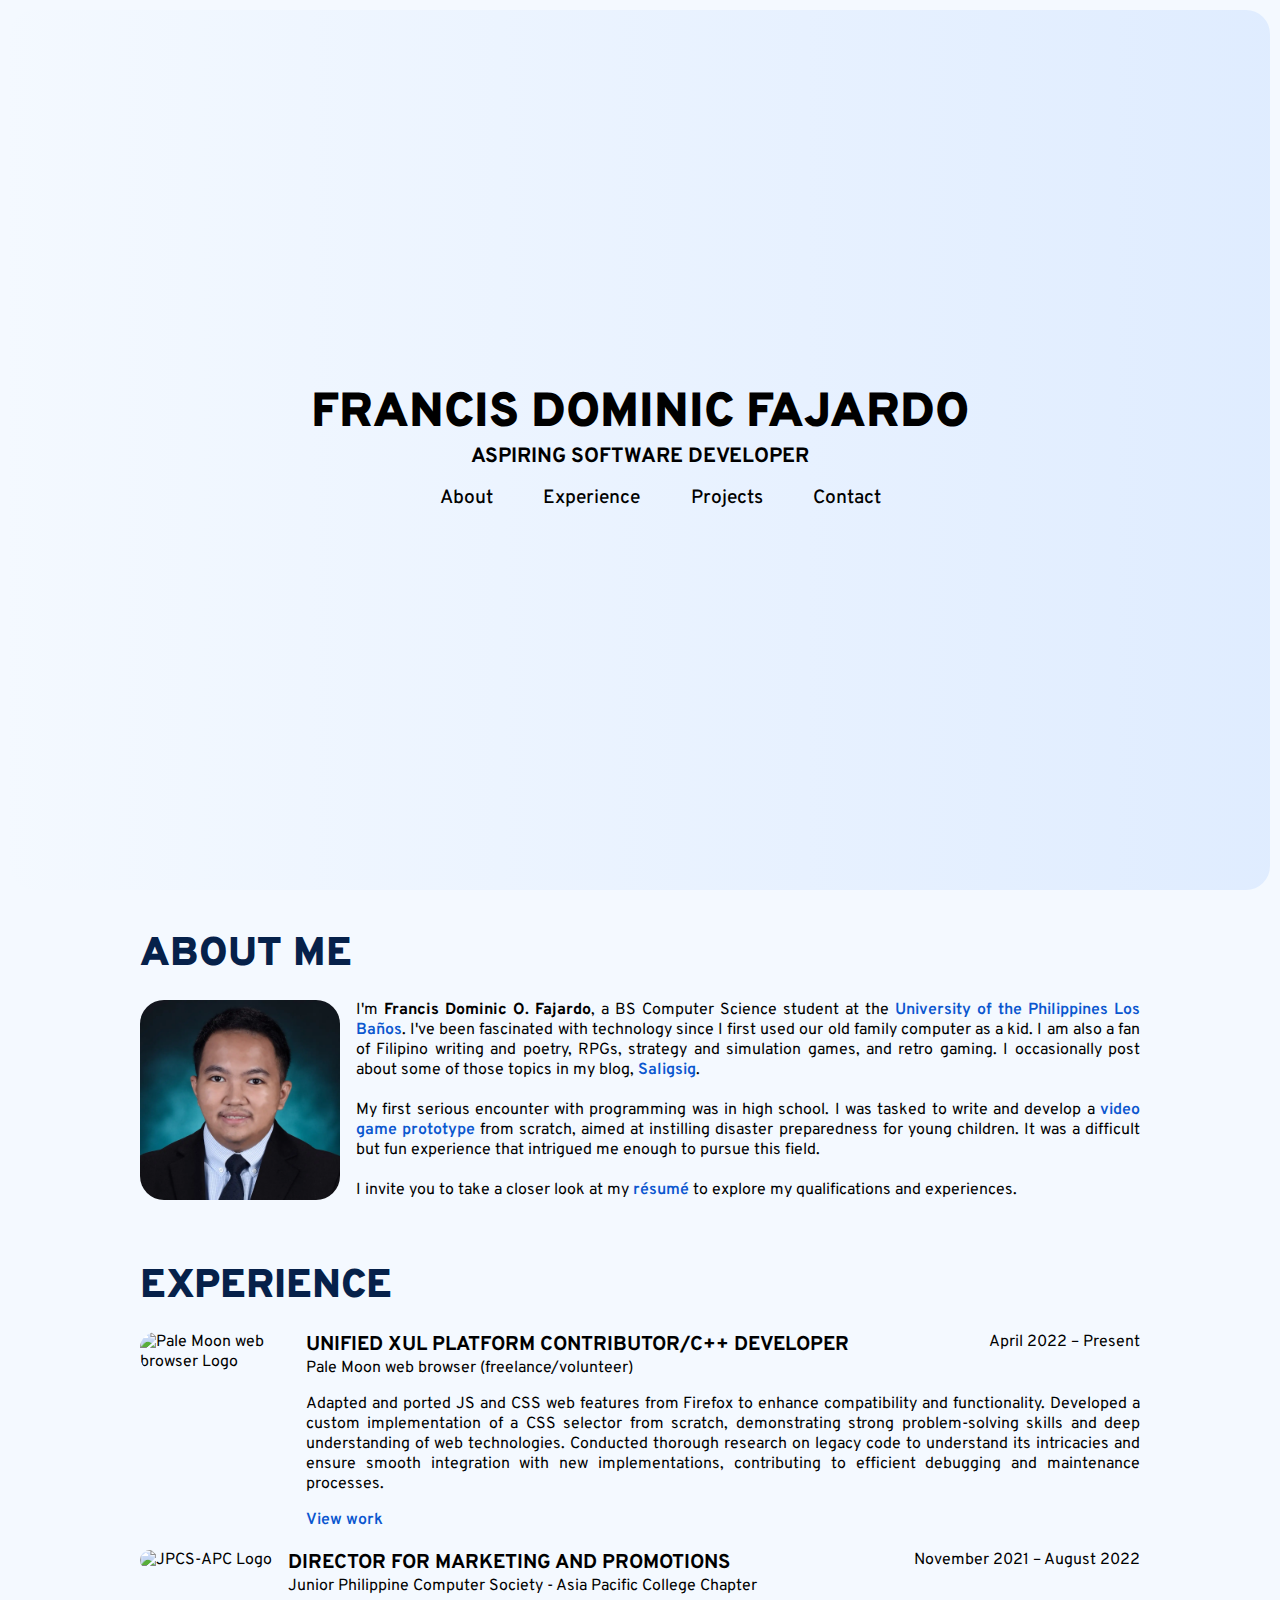
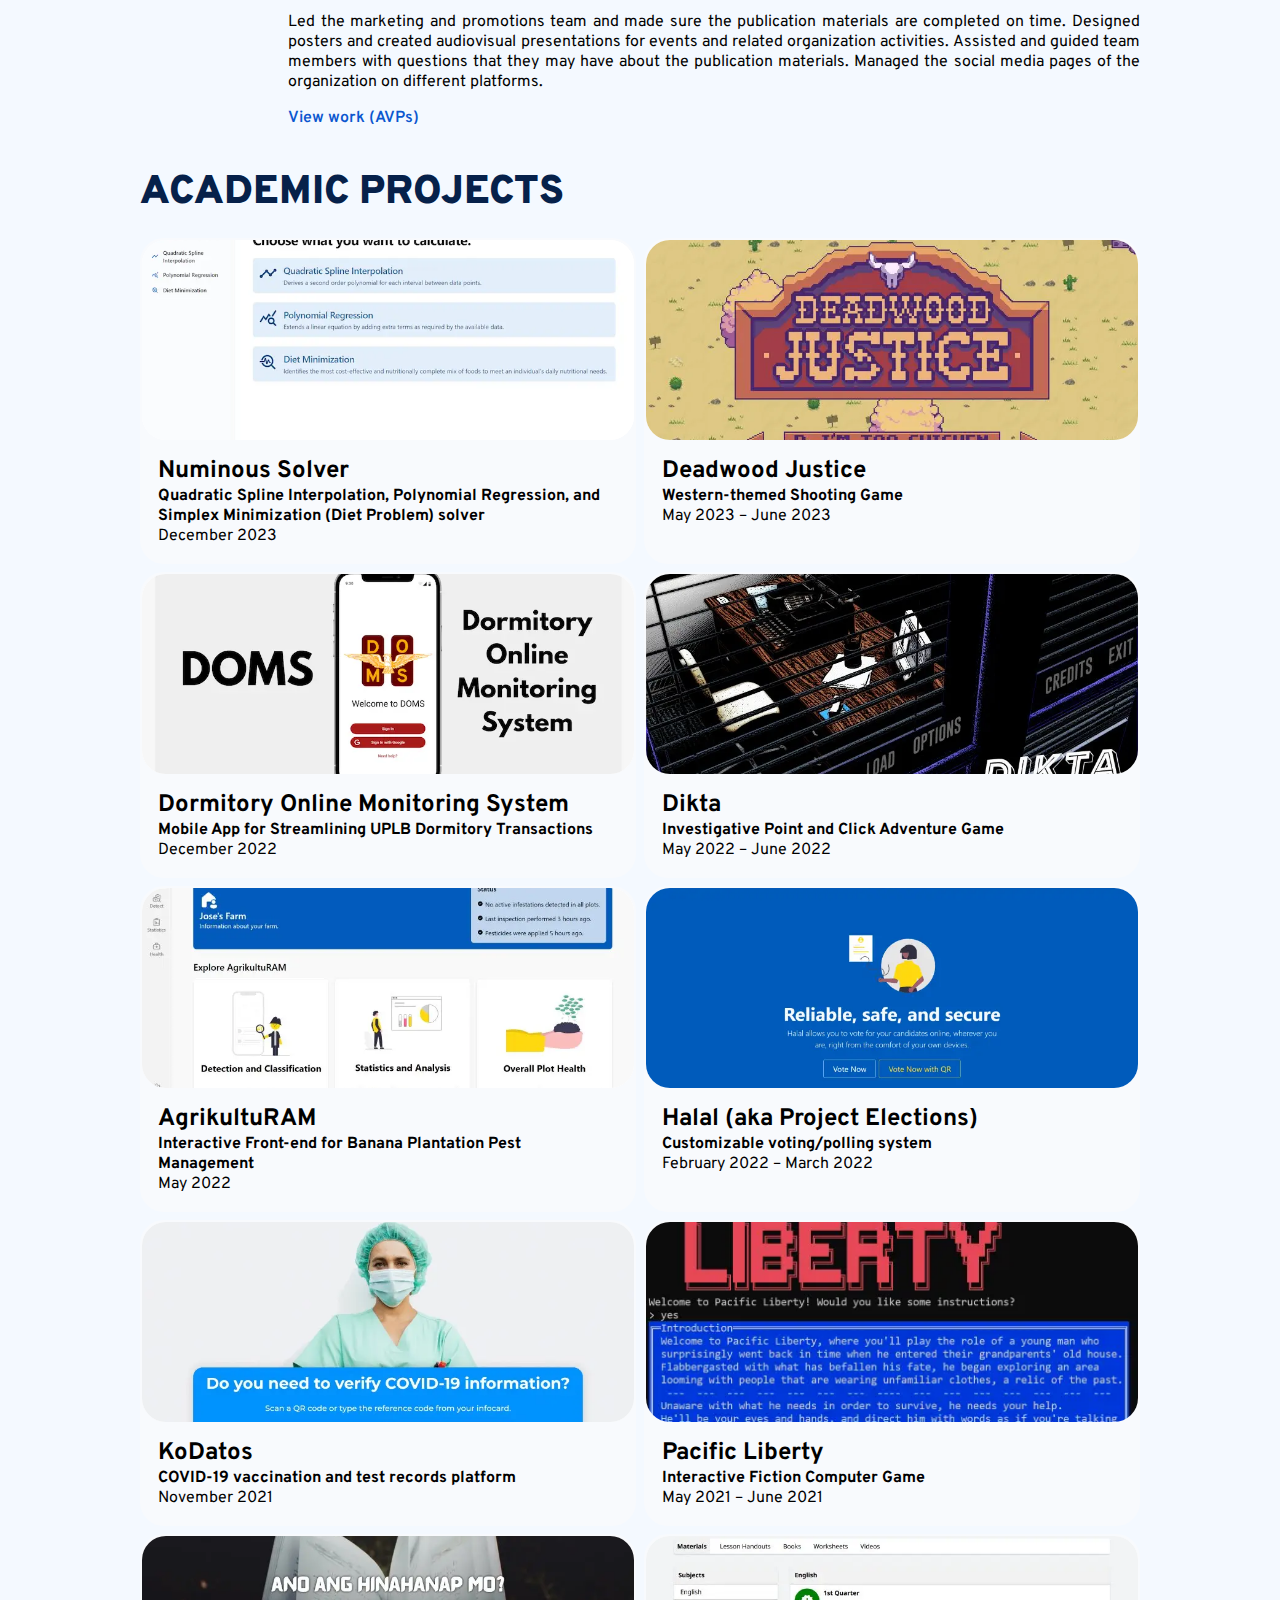
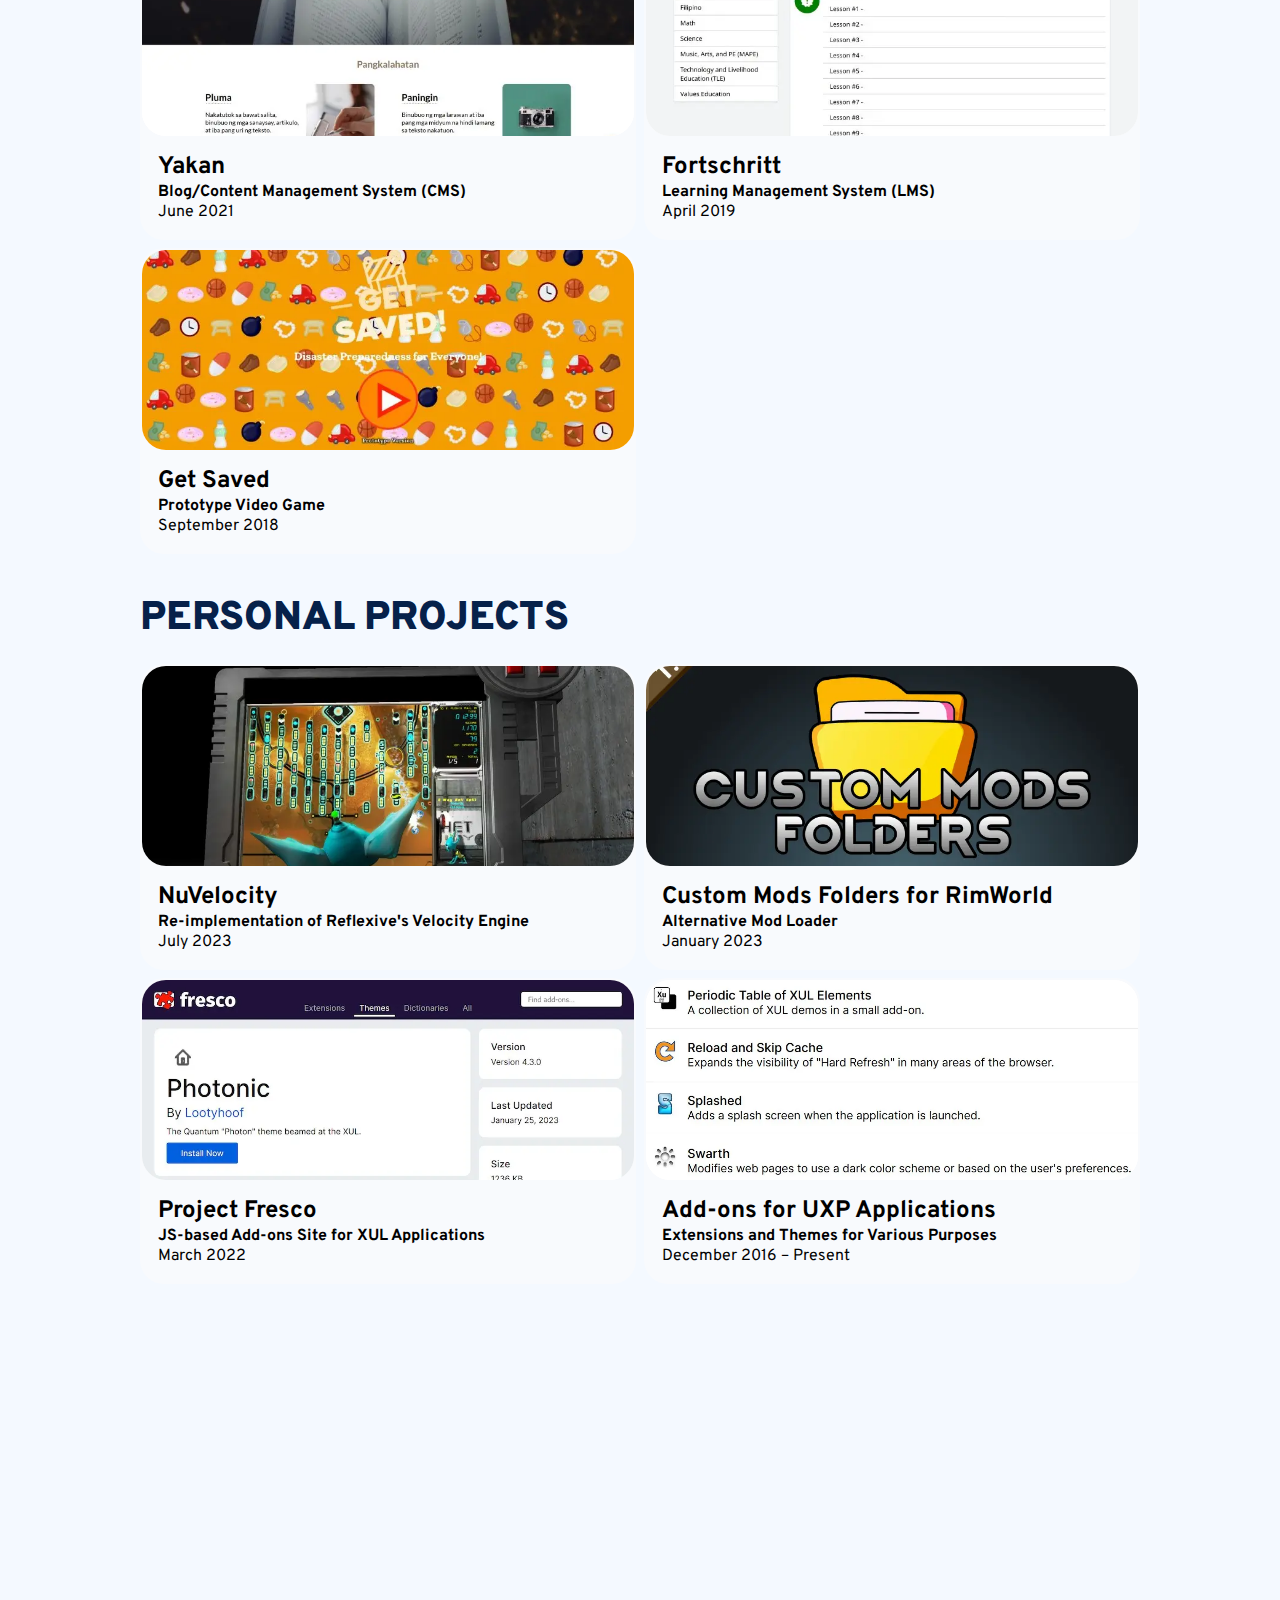
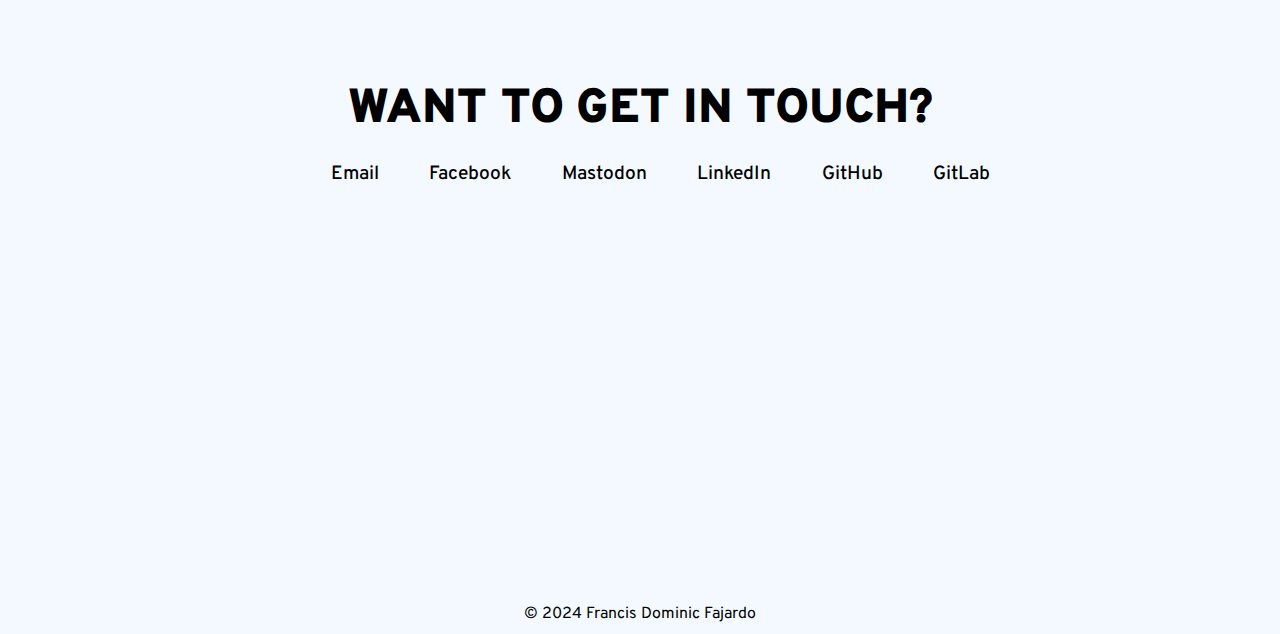
==== index.html @ 74884877 "Remove dash" ====
<!DOCTYPE html>
<html lang="en">
    <head>
        <meta http-equiv="content-type" content="text/html; charset=UTF-8"/>
        <meta name="viewport" content="width=device-width, initial-scale=1.0"/>
        <title>Francis Dominic Fajardo - Aspiring Software Developer</title>
        <link rel="icon" href="favicon.ico"/>
        <link rel="apple-touch-icon" href="assets/icons/icon_60x60.png"/>
        <link rel="apple-touch-icon" sizes="76x76" href="assets/icons/icon_76x76.png"/>
        <link rel="apple-touch-icon" sizes="120x120" href="assets/icons/icon_120x120.png"/>
        <link rel="apple-touch-icon" sizes="152x152" href="assets/icons/icon_152x152.png"/>
        <link href="assets/common.css" rel="stylesheet" title="Material"/>
        <!-- OpenGraph -->
        <meta property="og:title" content="Francis Dominic Fajardo - Aspiring Software Developer">
        <meta property="og:description" content="Francis Dominic Fajardo's Portfolio, User Page on GitHub">
        <meta property="og:image" content="assets/cover.png">
        <meta name="description" content="Francis Dominic Fajardo's Portfolio, User Page on GitHub">
        <!-- Google tag (gtag.js) -->
        <script async src="https://www.googletagmanager.com/gtag/js?id=G-CB1CL6K9LN"></script>
        <script>
          window.dataLayer = window.dataLayer || [];
          function gtag(){dataLayer.push(arguments);}
          gtag('js', new Date());
          gtag('config', 'G-CB1CL6K9LN');
        </script>
        <!-- Local scripts -->
        <script src="assets/main.js"></script>
        <!-- External resources -->
        <script src="https://cdnjs.cloudflare.com/ajax/libs/systemjs/6.14.1/system.min.js" integrity="sha512-5QtTSqKLlp9G1SmuQYBgk5t+rZ0/6yaqL/KGzq1Js66iUdLSgBBhIeOWGQa0GAe4fbo+gcw2dGzBdq2FdHGp9w==" crossorigin="anonymous" referrerpolicy="no-referrer"></script>
        <script src="https://cdnjs.cloudflare.com/ajax/libs/iconify/2.2.1/iconify.min.js" integrity="sha512-sU5Gzc108d8ERAXEUoNh3DZQ3GZCQyygVkeuhIxFR+D9Go8kLw3Ce3HVD/AI5cnhGzW7Km9V4oOOiepKcD0vlg==" crossorigin="anonymous" referrerpolicy="no-referrer"></script>
        <link rel="preconnect" href="https://fonts.googleapis.com">
        <link rel="preconnect" href="https://fonts.gstatic.com" crossorigin>
        <link href="https://fonts.googleapis.com/css2?family=Overpass:wght@400;600;700;900&display=swap" rel="stylesheet">
    </head>
    <body>
        <main>
            <section class="bg cl cl1">
                <div id="section-front-page" class="content-layout center full">
                    <span class="title">Francis Dominic Fajardo</span>
                    <span class="subtitle">Aspiring Software Developer</span>
                    <div>
                        <ul class="group-ab nav-main">
                            <li>
                                <a href="#about" class="action-button">
                                    <span class="icon iconify" data-icon="mdi:account-details-outline"></span>
                                    <span class="label">About</span>
                                </a>
                            </li>
                            <li>
                                <a href="#experience" class="action-button">
                                    <span class="icon iconify" data-icon="mdi:briefcase-outline"></span>
                                    <span class="label">Experience</span>
                                </a>
                            </li>
                            <li>
                                <a href="#projects" class="action-button">
                                    <span class="icon iconify" data-icon="mdi:source-branch"></span>
                                    <span class="label">Projects</span>
                                </a>
                            </li>
                            <li>
                                <a href="#contact" class="action-button">
                                    <span class="icon iconify" data-icon="ic:twotone-question-answer"></span>
                                    <span class="label">Contact</span>
                                </a>
                            </li>
                        </ul>
                    </div>
                </div>
            </section>
            <section class="bg" id="about">
                <div id="section-about" class="content-layout">
                    <h1>About Me</h1>
                    <div class="card">
                        <div class="card-profile">
                            <picture>
                                <source type="image/webp" srcset="assets/images/profile/profile.webp">
                                <source type="image/jpeg" srcset="assets/images/profile/profile.jpg">
                                <img src="assets/images/profile/profile.jpg" width="100" height="100" alt="Francis Dominic Fajardo's profile picture"/>
                            </picture>
                        </div>
                        <div>
                            <p style="text-align: justify; margin: 0;">
                                I'm <strong>Francis Dominic O. Fajardo</strong>, a BS Computer Science student at the <a target="_blank" href="https://uplb.edu.ph/">University of the Philippines Los Baños</a>. I've been fascinated with technology since I first used our old family computer as a kid. I am also a fan of Filipino writing and poetry, RPGs, strategy and simulation games, and retro gaming. I occasionally post about some of those topics in my blog, <a href="http://saligsig.wordpress.com/">Saligsig</a>.
                                <br/><br/>
                                My first serious encounter with programming was in high school. I was tasked to write and develop a <a href="#project-getsaved">video game prototype</a> from scratch, aimed at instilling disaster preparedness for young children. It was a difficult but fun experience that intrigued me enough to pursue this field.
                                <br/><br/>
                                I invite you to take a closer look at my <a target="_blank" href="https://drive.google.com/file/d/1FkoQdk_GV_Ad2Lb7VSxhBX6uddumziwo/view?usp=drive_link">résumé</a> to explore my qualifications and experiences.
                            </p>
                        </div>
                    </div>
                </div>
            </section>
            <section class="bg" id="experience">
                <div id="section-experience" class="content-layout">
                    <h1>Experience</h1>
                    <div id="cardset-experience-extracurricular" class="cardset">
                        <div class="box-sb">
                            <div class="" style="max-width: 150px; max-height: 150px; margin-right: 1em;">
                                <img src="https://projectfresco.github.io/addons-content/icons/palemoon.png" style="border-radius: 1em;" width="64" height="64" alt="Pale Moon web browser Logo"/>
                            </div>
                            <div class="card-detail" style="flex:1;">
                                <div class="box-sb">
                                    <span style="font-size: 1.25em; text-transform: uppercase; font-weight: bold; ">
                                        Unified XUL Platform Contributor/C++ Developer
                                    </span>
                                    <span>April 2022 – Present</span>
                                </div>
                                <span>
                                    Pale Moon web browser (freelance/volunteer)
                                </span>
                                <p style="text-align: justify;">
                                    Adapted and ported JS and CSS web features from Firefox to enhance compatibility and functionality.
                                    Developed a custom implementation of a CSS selector from scratch, demonstrating strong problem-solving skills and deep understanding of web technologies.
                                    Conducted thorough research on legacy code to understand its intricacies and ensure smooth integration with new implementations, contributing to efficient debugging and maintenance processes.
                                </p>
                                <a target="_blank" href="https://repo.palemoon.org/MoonchildProductions/UXP/pulls?q=&type=all&sort=&state=&labels=&milestone=0&project=0&assignee=0&poster=16">View work <span class="iconify lha" data-icon="mdi:open-in-new"></span></a>
                                <br/><br/>
                            </div>
                        </div>
                        <div class="box-sb">
                            <div class="" style="max-width: 150px; max-height: 150px; margin-right: 1em;">
                                <img src="https://avatars.githubusercontent.com/u/111724665?s=200&v=4" style="border-radius: 1em;" width="64" height="64" alt="JPCS-APC Logo"/>
                            </div>
                            <div class="card-detail" style="flex:1;">
                                <div class="box-sb">
                                    <div style="font-size: 1.25em; text-transform: uppercase; font-weight: bold; ">
                                        Director for Marketing and Promotions
                                    </div>
                                    <span>November 2021 – August 2022</span>
                                </div>
                                <span>
                                    Junior Philippine Computer Society - Asia Pacific College Chapter
                                </span>
                                <p style="text-align: justify;">
                                    Led the marketing and promotions team and made sure the publication materials are completed on time.
                                    Designed posters and created audiovisual presentations for events and related organization activities.
                                    Assisted and guided team members with questions that they may have about the publication materials.
                                    Managed the social media pages of the organization on different platforms.
                                </p>
                                <a target="_blank" href="https://www.youtube.com/@fofajardo/search?query=AVP">View work (AVPs) <span class="iconify lha" data-icon="mdi:open-in-new"></span></a>
                            </div>
                        </div>
                    </div>
                </div>
            </section>
            <section class="bg" id="projects">
                <div id="section-projects" class="content-layout">
                    <h1>Academic Projects</h1>
                    <div class="cardset-loader">
                        <div class="card phs">
                        </div>
                    </div>
                    <div id="cardset-projects" class="cardset grid">
                    </div>
                </div>
            </section>
            <section class="bg" id="personalprojects">
                <div id="section-personalprojects" class="content-layout">
                    <h1>Personal Projects</h1>
                    <div class="cardset-loader">
                        <div class="card phs">
                        </div>
                    </div>
                    <div id="cardset-personalprojects" class="cardset grid">
                    </div>
                </div>
            </section>
            <section class="bg cl cl2" id="contact">
                <div id="section-contact" class="content-layout center full">
                    <span class="title">
                    Want to get in touch?
                    </span>
                    <div class="card">
                        <ul class="group-ab">
                            <li>
                                <a href="mailto:fajardo@duck.com" class="action-button">
                                    <span class="icon iconify" data-icon="mdi:email"></span>
                                    <span class="label">Email</span>
                                </a>
                            </li>
                            <li>
                                <a href="https://facebook.com/fofajardo" class="action-button">
                                    <span class="icon iconify" data-icon="mdi:facebook"></span>
                                    <span class="label">Facebook</span>
                                </a>
                            </li>
                            <li>
                                <a rel="me" href="https://fosstodon.org/@fajardo" class="action-button">
                                    <span class="icon iconify" data-icon="mdi:mastodon"></span>
                                    <span class="label">Mastodon</span>
                                </a>
                                <a rel="me" href="https://social.up.edu.ph/@fofajardo" style="display:none;">Mastodon</a>
                            </li>
                            <li>
                                <a href="https://linkedin.com/in/fofajardo" class="action-button">
                                    <span class="icon iconify" data-icon="mdi:linkedin"></span>
                                    <span class="label">LinkedIn</span>
                                </a>
                            </li>
                            <li>
                                <a href="https://github.com/fofajardo" class="action-button">
                                    <span class="icon iconify" data-icon="mdi:github"></span>
                                    <span class="label">GitHub</span>
                                </a>
                            </li>
                            <li>
                                <a href="https://gitlab.com/fofajardo" class="action-button">
                                    <span class="icon iconify" data-icon="mdi:gitlab"></span>
                                    <span class="label">GitLab</span>
                                </a>
                            </li>
                        </ul>
                    </div>
                </div>
            </section>
        </main>
        <footer>
            <section class="bg">
                <div id="section-footer" class="content-layout center">
                    <span>
                        &copy; 2024 Francis Dominic Fajardo
                    </span>
                </div>
            </section>
        </footer>
    </body>
</html>
---- assets/common.css ----
/* ::::: primary ::::: */

:root {
  --color-primary: #000000;
  --color-secondary: #e1f1ff;
  --color-accent: #0b57cf;
  --card-background-normal: #f8fafd;
  --card-background-hover: var(--color-secondary);
  --page-background: #f4f9ff;
  --page-background-alternate: #bdd7ff;
  --page-background-a2: #f5f4ff;
  --page-background-alternate-a2: #c3bcff;
  --page-header-color: #06214a;
  --page-text-color: #000;
  --page-font: "Overpass", "Red Hat Display", "Helvetica", "Segoe UI", "Roboto", sans-serif;
  --max-distance: 62.5rem;
}

@media (prefers-color-scheme: dark) {
  :root {
    --color-primary: #ffffff;
    --color-secondary: #181818;
    --color-accent: #ffffff;
    --card-background-normal: #28292A;
    --page-background: #000000;
    --page-background-alternate: #181818;
    --page-background-a2: #000000;
    --page-background-alternate-a2: #161616;
    --page-header-color: #ffffff;
    --page-text-color: #cccccc;    
  }
}

html {
  font-family: var(--page-font);
  background: var(--page-background);
  color: var(--page-text-color);
  scroll-behavior: smooth;
}

@keyframes slide {
  from {
    opacity: 0;
    transform: scale(0) translateY(-500px);
  }
  to {
    opacity: 1;
    transform: none;
  }
}

body {
  margin: 0;
}

a {
  color: var(--color-accent);
  text-decoration: none;
  font-weight: 600;
}

a:focus,
a:hover {
  color: var(--color-primary);
  text-decoration: underline;
}

.iconify.lha {
  position: relative;
  bottom: -2px;
}

hr {
  border: 1px solid var(--color-primary);
}

h1, h2, h3, h4 {
  color: var(--page-header-color);
  text-transform: uppercase;
  margin: 0.5em 0;
}

h1 {
  font-weight: 900;
  font-size: 2.5em;
}

span.title {
  text-transform: uppercase;
  font-size: 3em;
  font-weight: 900;
}

span.subtitle {
  text-transform: uppercase;
  font-size: 1.3em;
  font-weight: 700;
  margin-bottom: 0.5em;
}

.image {
  margin: 0.5em;
}

.fw-bold {
  font-weight: bold;
}

.mono {
  font-family: monospace;
}

.separator {
  height: 2px;
  background-color: rgba(0, 0, 0, 0.1);
  margin: 2em 0;
}

.separator-inline {
  margin: 2em 0;
}

/* ::::: Content: Box Layout ::::: */

.content-layout {
  position: relative;
  margin: auto;
  padding: 10px;
  max-width: var(--max-distance);
}

.content-layout.center {
  text-align: center;
  display: flex;
  align-items: center;
  justify-content: center;
  flex-direction: column;
}

@keyframes cl-gradient {
    0% {
      background-position: 0% 50%;
    }
    50% {
      background-position: 100% 50%;
    }
    100% {
      background-position: 0% 50%;
    }
}

.bg.cl {
  background-size: 800% 800%;
  background-attachment: fixed;
  border-radius: 24px;
  margin: 10px;
  animation: cl-gradient 30s ease infinite;
}

.bg.cl1 {
  background-image: linear-gradient(270deg,
    var(--page-background),
    var(--page-background-alternate),
    var(--page-background-alternate),
    var(--page-background));
}

.bg.cl > .full {
  height: calc(100vh - 40px);
}

.bg.cl2 {
  background-image: linear-gradient(270deg,
    var(--page-background-a2),
    var(--page-background-alternate-a2),
    var(--page-background-alternate-a2),
    var(--page-background-a2));
}

.full {
  height: 100vh;
}

/* ::::: buttons ::::: */

.button {
  display: flex;
  font-family: inherit;
  font-size: inherit;
  border: 1px solid var(--color-accent);
  background-color: var(--color-accent);
  color: var(--color-secondary);
  text-decoration: none;
  padding: 0.5em 1em;
  border-radius: 9999em;
  transition: filter 200ms;
  align-items: center;
  justify-content: center;
}

.button:hover,
.button:focus {
  filter: brightness(1.2);
}

.button:focus {
  border-color: var(--color-primary);
}

/* ::::: action buttons ::::: */

.action-button {
  display: flex;
  align-items: center;
  flex-direction: row;
  color: inherit;
  text-decoration: none;
  border-bottom-style: none;
  cursor: pointer;
  border: none;
  background: none;
  padding: 0;
}

.action-button:hover {
  text-decoration: none;
}

.action-button > .icon {
  width: 24px;
  height: 24px;
  padding: 6px;
  border-radius: 12px;
  background-color: transparent;
  text-align: center;
  color: var(--color-primary);
}

@keyframes pop {
  0% {
    transform: scale(0) rotate(90deg);
  }
  65% {
    transform: scale(1.25) rotate(0deg);
  }
  100% {
    transform: scale(1);
  }
}

.action-button:focus > .icon,
.action-button:hover > .icon {
  background-color: var(--color-accent);
  color: var(--page-background);
  animation: 500ms pop 1 ease;
}

.action-button > .label {
  margin-left: 5px;
  font-weight: 500;
  color: var(--page-text-color);
}

.action-button:focus > .label,
.action-button:hover > .label {
  color: var(--color-accent);
}

/* ::::: action button group ::::: */

.group-ab {
  display: flex;
  flex-direction: row;
  flex-wrap: wrap;
  justify-content: space-around;
  margin: 0;
  padding: 0;
  list-style: none;
}

.group-ab > li {
  font-size: 19.2px;
}

.group-ab > li:not(:last-child) {
  margin-right: 0.5em;
}

@media screen and (max-width: 620px) {
  @media screen and (min-width: 285px) {
    @supports (display: grid) {
      .group-ab:not(.nav-main) {
        display: grid;
        grid-template-columns: repeat(2, 1fr);
        gap: 0.5em;
      }
    }
  }
  .group-ab {
    flex-direction: column;
    justify-content: normal;
  }
  .group-ab > li:not(:last-child) {
    margin-bottom: 5px;
    margin-right: 0;
  }
  .group-ab .action-button {
    flex-direction: row;
  }
  .group-ab .action-button > .label {
    margin-left: 0.5em;
  }
}

/* ::::: table ::::: */

table {
  background-color: #000000;
  border: 1px solid var(--color-primary);
  width: 100%;
}

th, td {
  border: 1px solid var(--color-primary);
  width: 50%;
  padding: 0.5em;
}

th {
  background-color: var(--color-accent);
}

/* ::::: cards ::::: */

.cardset.grid {
  display: grid;
  grid-template-columns: repeat(2, 1fr);
  gap: 0.5em;
}

.cardset.grid .card {
  margin: 0;
  flex-direction: column;
}

.card-anchor {
  display: block;
  font-weight: inherit;
  background: var(--card-background-normal);
  transition: background 150ms, box-shadow 150ms, border-radius 200ms;
  border: 2px solid transparent;
  border-radius: 24px;
}

.card-anchor:focus,
.card-anchor:hover {
  background: var(--card-background-hover);
  box-shadow: 0 5px 15px 1px rgba(0, 0, 0, 0.03);
  text-decoration: inherit;
}

.card-anchor:hover:active,
.card-anchor:focus {
  border-radius: 48px;
}

.card-anchor > .card > .card-preview img,
.card-anchor .card-preview-placeholder {
  transition: border-radius 150ms;
}

.card-anchor:hover:active > .card > .card-preview img,
.card-anchor:focus > .card > .card-preview img,
.card-anchor:hover:active .card-preview-placeholder,
.card-anchor:focus .card-preview-placeholder {
  border-top-left-radius: 48px;
  border-top-right-radius: 48px;
}

.card-anchor:focus {
  outline: 0;
}

.card-anchor:focus:is(:hover, :not(:hover:active)) {
  border-color: var(--color-primary);
}

.card {
  display: flex;
  margin: 1em 0;
  border-radius: 24px;
  color: var(--page-text-color);
}

/* FIXME: Preserve old card style for non-grid card parent */
:is(#section-contact, #section-about) .card {
  gap: 1em;
}

/* Fallback for browsers that don't support the gap property */
@supports not (gap: 1em) {
  .card > .card-preview {
    margin-right: 1em;
  }
}

.cardset.grid .card > .card-detail {
  margin: 1em;
  width: calc(100% - (1em * 2));
}

.box-sb {
  display: flex;
  justify-content: space-between;
  flex-wrap: wrap;
}

@media screen and (max-width: 425px) {
  .box-sb {
    flex-direction: column;
  }
}

.card-preview-placeholder,
.card > .card-profile img,
.card > .card-preview img {
  width: 200px;
  height: 200px;
  border-radius: 24px;
  background: #FFFFFF;
}

.card-preview-placeholder,
.card > .card-preview img {
  height: 200px;
  width: 100%;
}

.card-preview-placeholder.missing {
  background: #F0F0F0;
}

.card > .card-preview img {
  transition: opacity 1s ease-in;
  opacity: 1;
  object-position: center center;
  object-fit: cover;
}

.card > .card-preview img.loading {
  opacity: 0;
}

.preview-icon-box {
  cursor: pointer;
  position: relative;
  width: 16px;
  height: 16px;
  top: -5%;
  left: calc(50% - 16px);
  background: var(--color-accent);
  color: var(--color-secondary);
  border: 4px solid var(--color-secondary);
  padding: 8px;
  border-radius: 9999em;
  z-index: 2;
  transition: filter 250ms;
}

.preview-icon-box:hover {
  filter: brightness(1.2);
}

@media screen and (max-width: 767px) {
  .cardset.grid {
    display: grid;
    grid-template-columns: repeat(1, 1fr);
  }

  #section-about .card {
    flex-direction: column;
    align-items: center;
  }

  .preview-icon-box {
    display: none;
  }
}

/**/

.header-link {
  display: flex;
  font-size: 1.5em;
  font-weight: bold;
  text-decoration: none;
  align-items: center;
}

/* ::::: content: project details ::::: */

#details-subhead {
  font-size: 1.25em;
  margin-bottom: 1em;
}

#details-actions {
  display: flex;
  align-items: center;
  gap: 1em;
}

/* ::::: glide ::::: */

.glide .glide__arrow {
  opacity: 0;
}

.glide:hover .glide__arrow {
  opacity: 1;
}

.glide__arrow {
  position: absolute;
  display: block;
  top: 50%;
  z-index: 2;
  color: var(--page-text-color);
  text-transform: uppercase;
  padding: 10px 12px;
  font-size: 2em;
  background-color: var(--card-background-normal);
  border: none;
  border-radius: 99999em;
  box-shadow: 0 0.25em 0.5em 0 rgba(0, 0, 0, 0.1);
  text-shadow: 0 0.25em 0.5em rgba(0, 0, 0, 0.1);
  cursor: pointer;
  transition: opacity 150ms ease, border 300ms ease-in-out;
  transform: translateY(-50%);
  line-height: 1;
}

.glide__arrow:focus {
  outline: none;
}

.glide__arrow--left {
  left: 0.5em;
}

.glide__arrow--right {
  right: 0.5em;
}

.glide__arrow--disabled {
  opacity: 0;
}

.glide--swipeable {
  cursor: grab;
  cursor: -moz-grab;
  cursor: -webkit-grab;
}

.glide--dragging {
  cursor: grabbing;
  cursor: -moz-grabbing;
  cursor: -webkit-grabbing;
}

body:not([data-loaded]) .glide__slide {
  visibility: hidden;
}

.glide__slide {
  width: 0px;
  max-height: 300px;
  border-radius: 1em;
  object-position: center center;
  object-fit: cover;
}

.glide__slides > li {
  display: flex;
  justify-content: center;
  align-items: center;
}

.glide__slides {
  list-style: none;
}

/* ::::: throbber ::::: */

body[data-loaded="true"] .cardset-loader {
  display: none;
}

.card.phs {
  height: 200px;
}

@keyframes phs-position {
  0% {
    background-position: -800px 0
  }
  100% {
    background-position: 800px 0
  }
}

.phs {
  animation-duration: 1.25s;
  animation-fill-mode: forwards;
  animation-iteration-count: infinite;
  animation-name: phs-position;
  animation-timing-function: linear;
  background: #eeeeee;
  background: linear-gradient(to right, #eeeeee 10%, #dddddd 18%, #eeeeee 33%);
  background-size: 800px 100px;
}

/* ::::: responsive design ::::: */

#section-front-page {
  animation: 500ms slide ease;
  min-height: 300px;
}
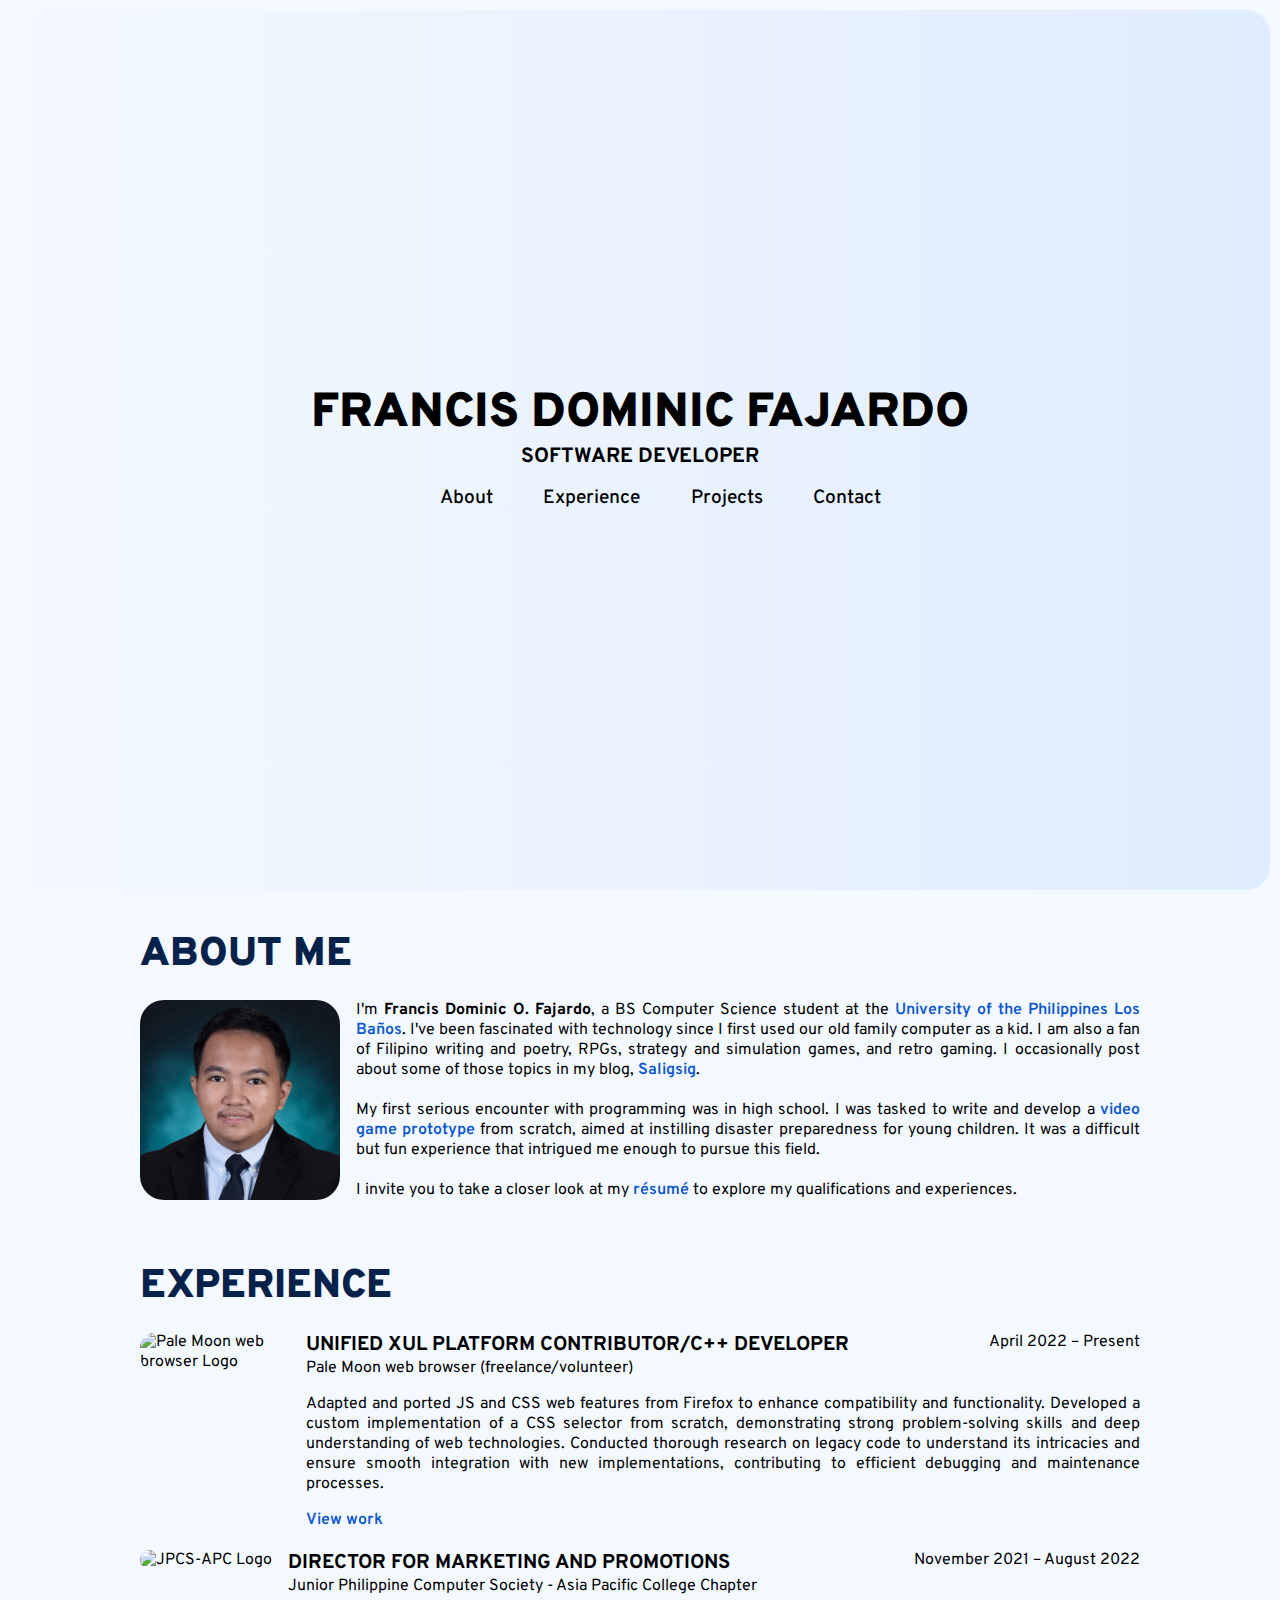
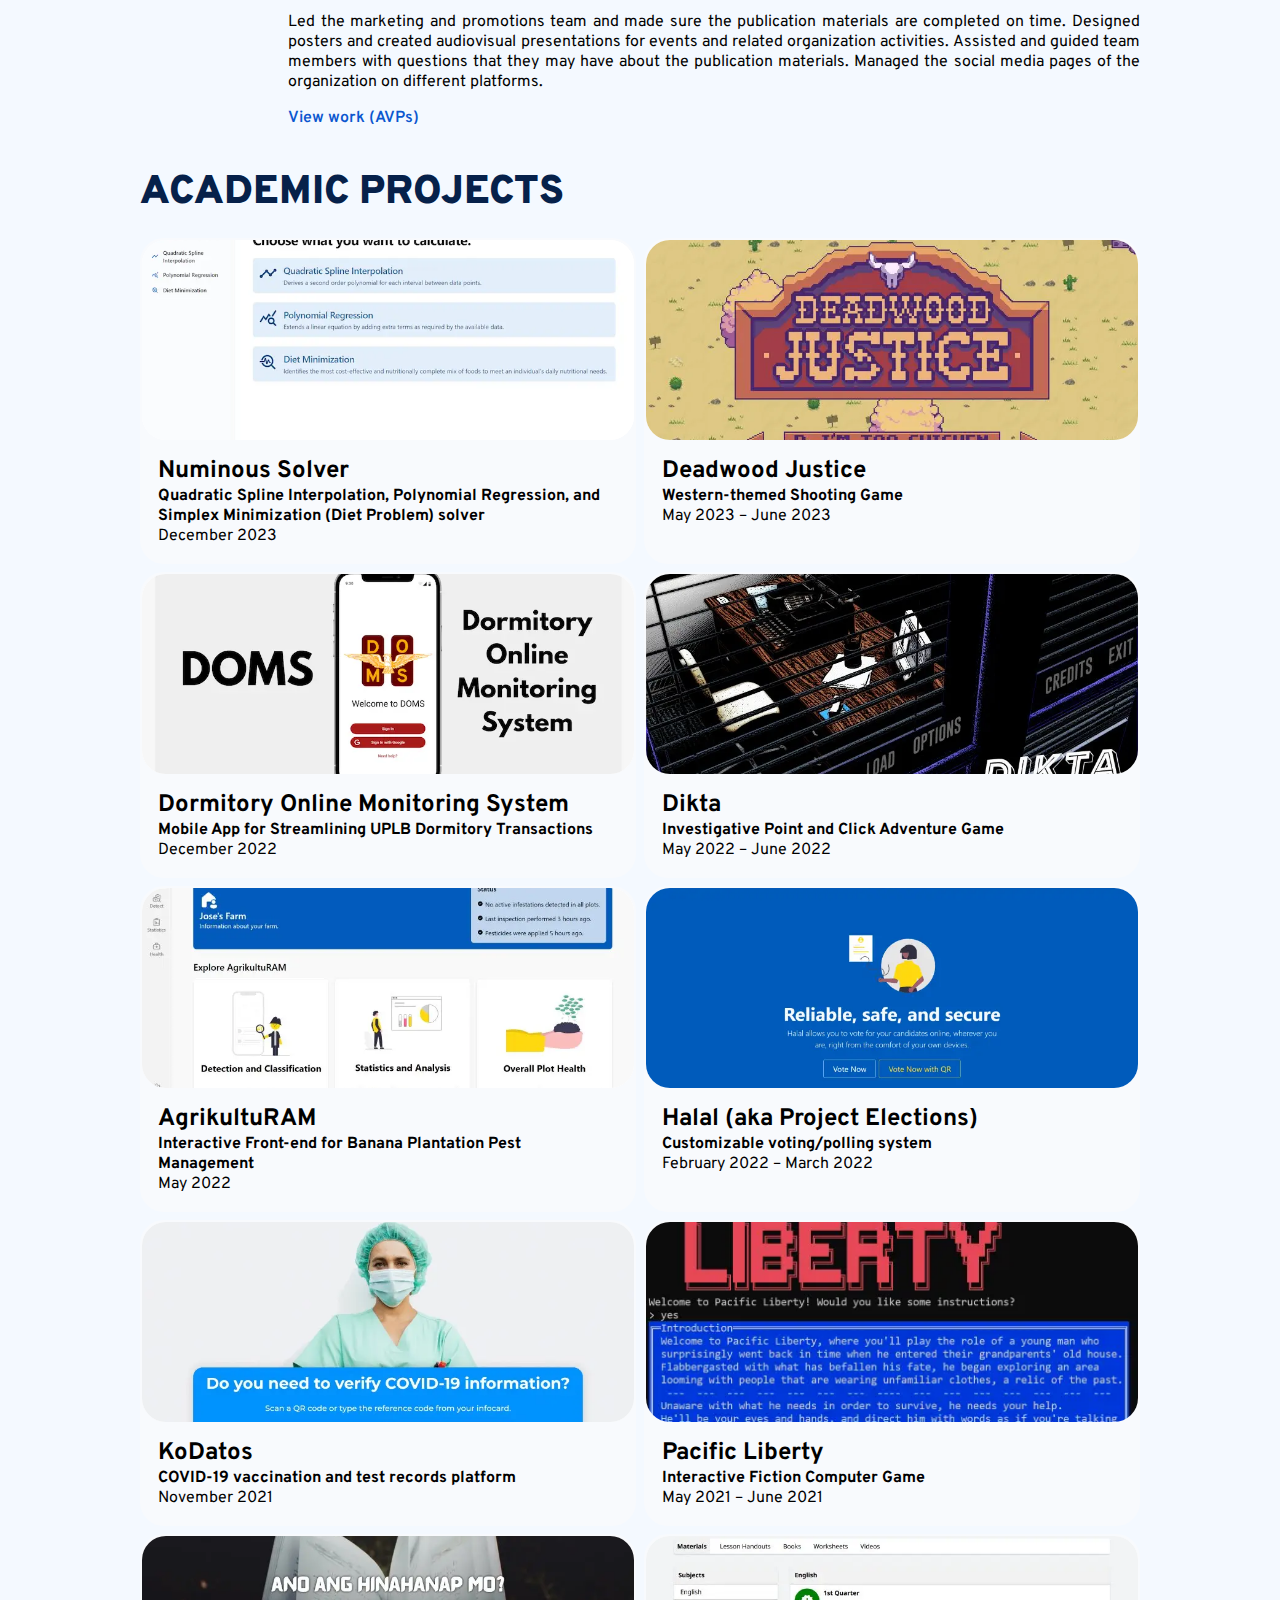
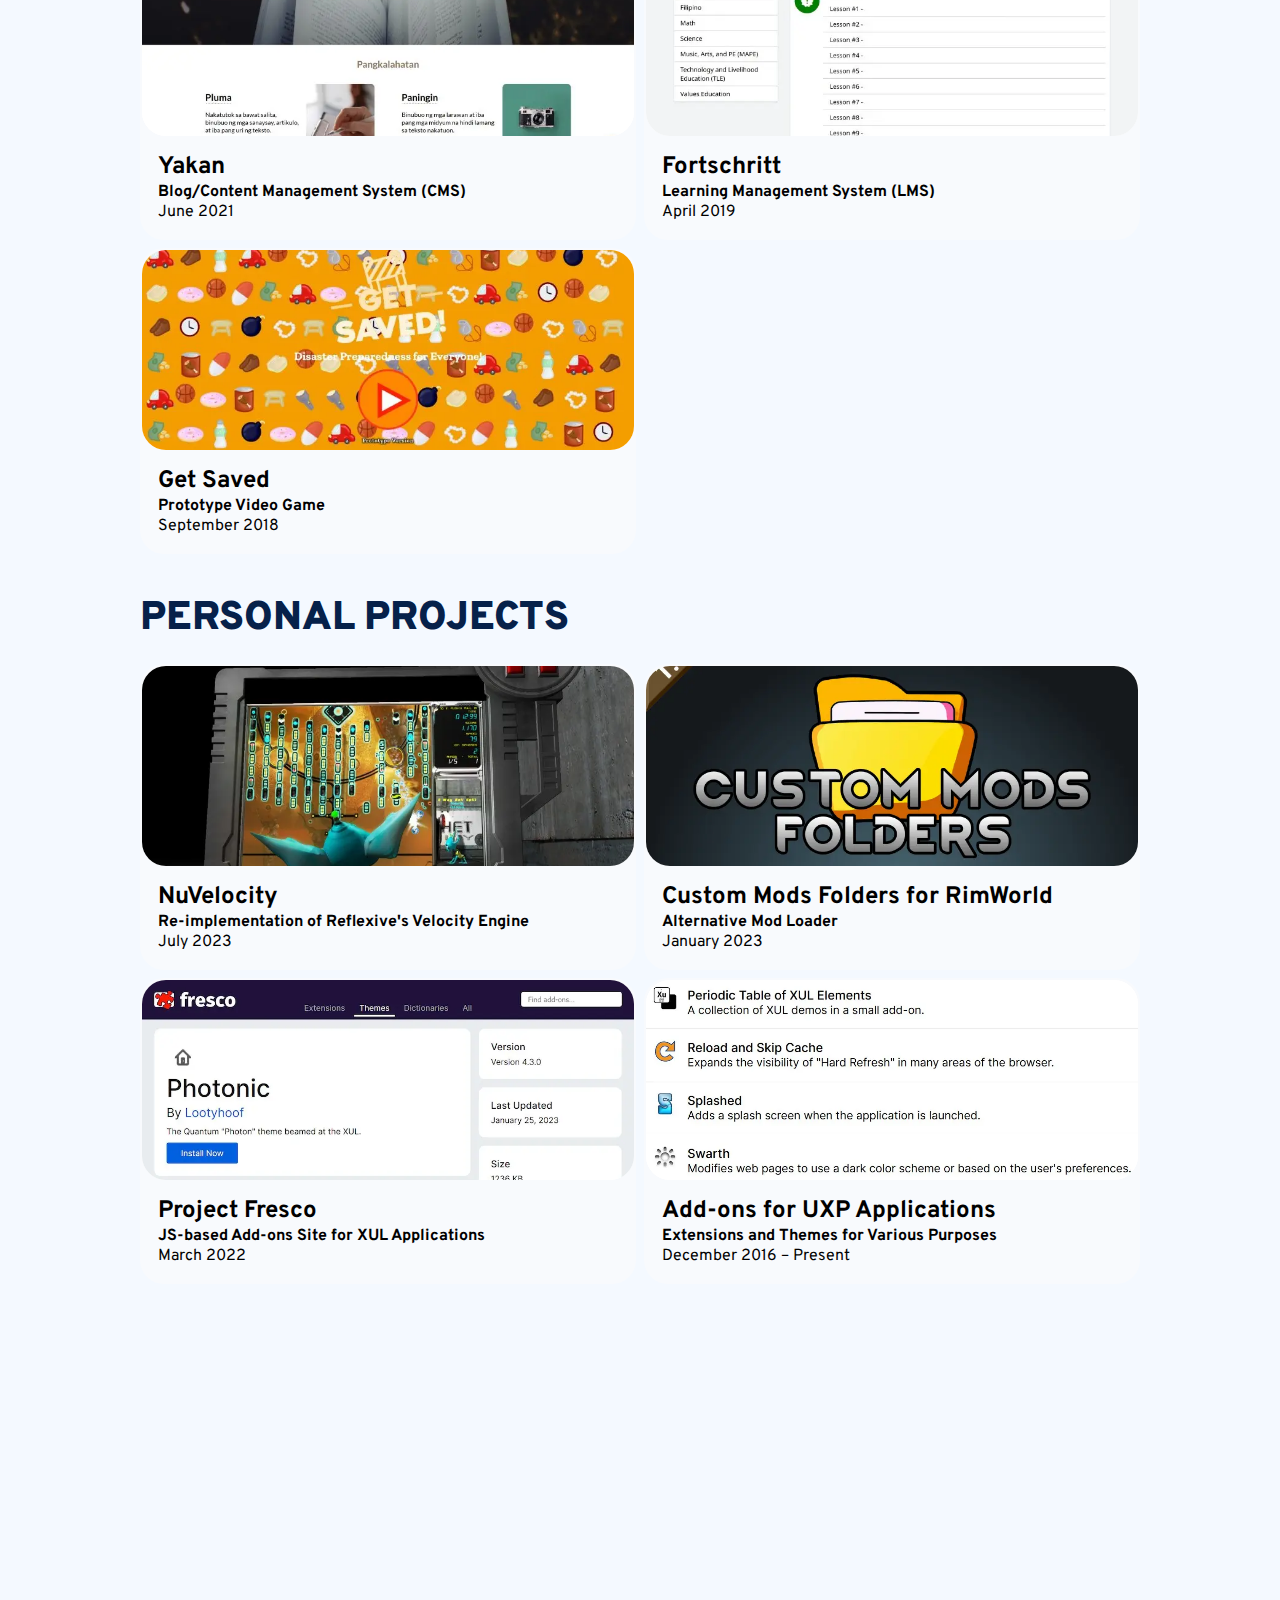
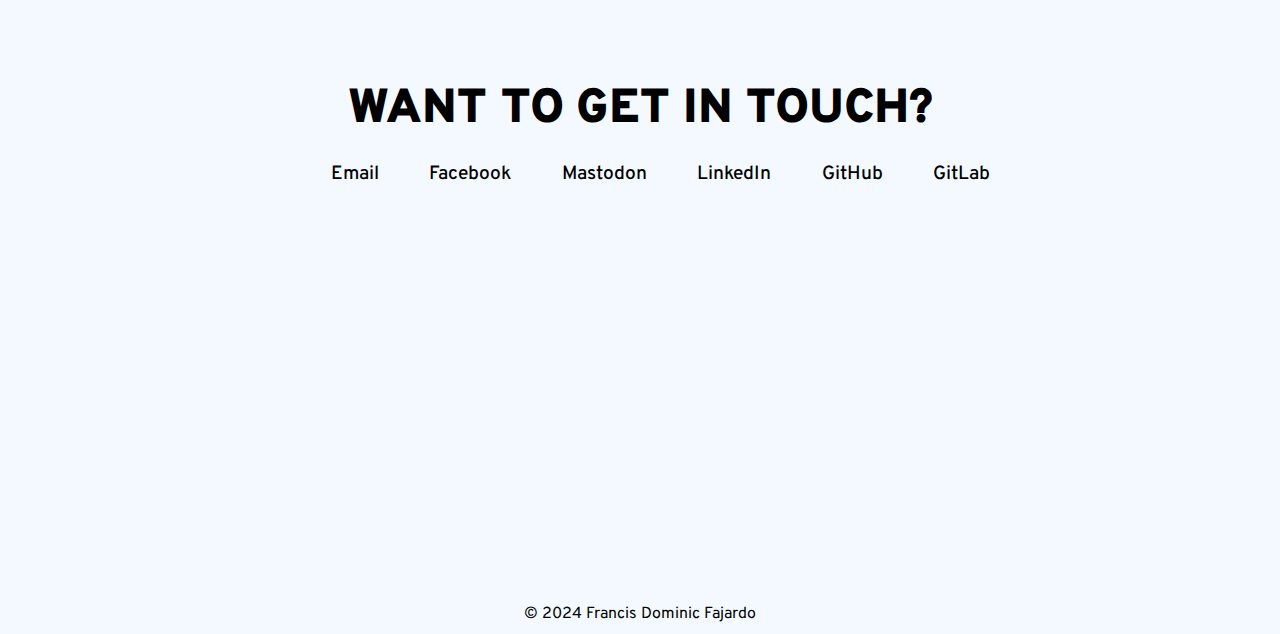
==== commit 48a7b339: "Update subtitle" ====
--- a/index.html
+++ b/index.html
@@ -3,7 +3,7 @@
     <head>
         <meta http-equiv="content-type" content="text/html; charset=UTF-8"/>
         <meta name="viewport" content="width=device-width, initial-scale=1.0"/>
-        <title>Francis Dominic Fajardo - Aspiring Software Developer</title>
+        <title>Francis Dominic Fajardo - Software Developer</title>
         <link rel="icon" href="favicon.ico"/>
         <link rel="apple-touch-icon" href="assets/icons/icon_60x60.png"/>
         <link rel="apple-touch-icon" sizes="76x76" href="assets/icons/icon_76x76.png"/>
@@ -11,7 +11,7 @@
         <link rel="apple-touch-icon" sizes="152x152" href="assets/icons/icon_152x152.png"/>
         <link href="assets/common.css" rel="stylesheet" title="Material"/>
         <!-- OpenGraph -->
-        <meta property="og:title" content="Francis Dominic Fajardo - Aspiring Software Developer">
+        <meta property="og:title" content="Francis Dominic Fajardo - Software Developer">
         <meta property="og:description" content="Francis Dominic Fajardo's Portfolio, User Page on GitHub">
         <meta property="og:image" content="assets/cover.png">
         <meta name="description" content="Francis Dominic Fajardo's Portfolio, User Page on GitHub">
@@ -37,7 +37,7 @@
             <section class="bg cl cl1">
                 <div id="section-front-page" class="content-layout center full">
                     <span class="title">Francis Dominic Fajardo</span>
-                    <span class="subtitle">Aspiring Software Developer</span>
+                    <span class="subtitle">Software Developer</span>
                     <div>
                         <ul class="group-ab nav-main">
                             <li>
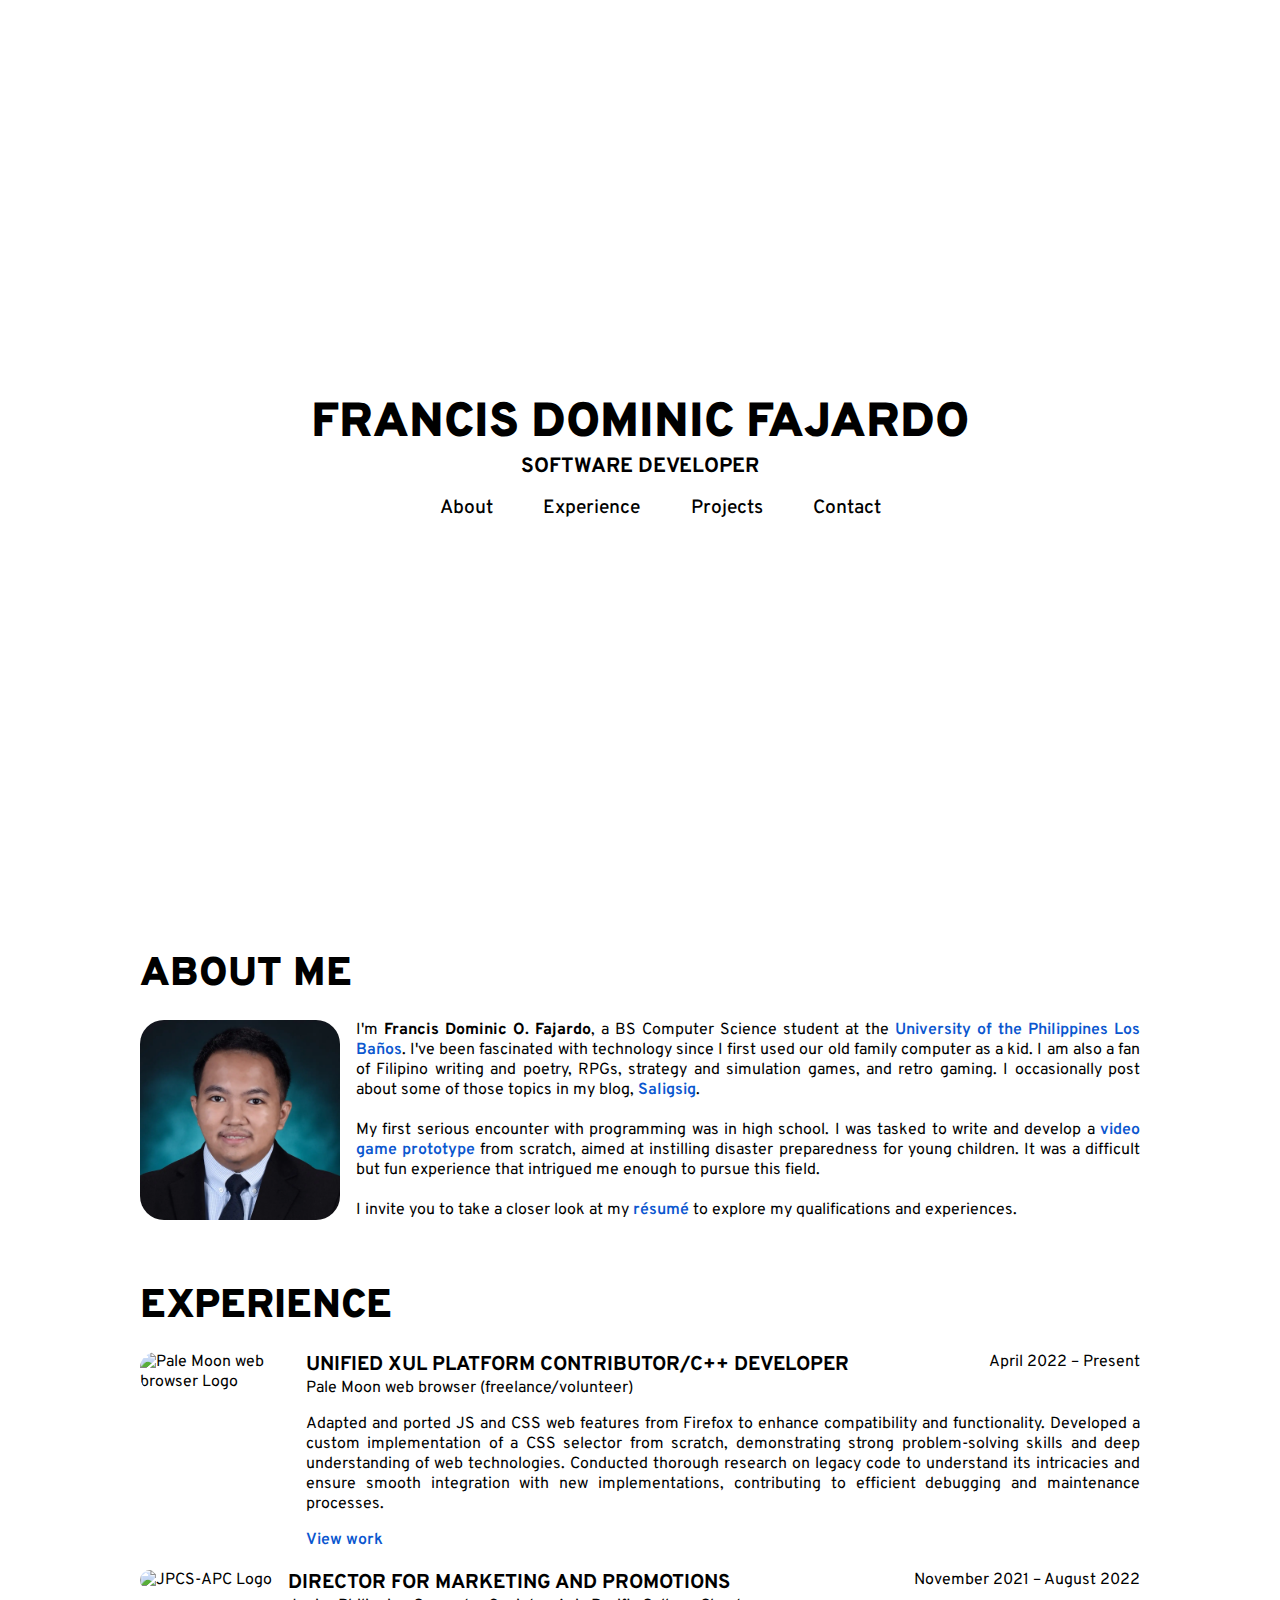
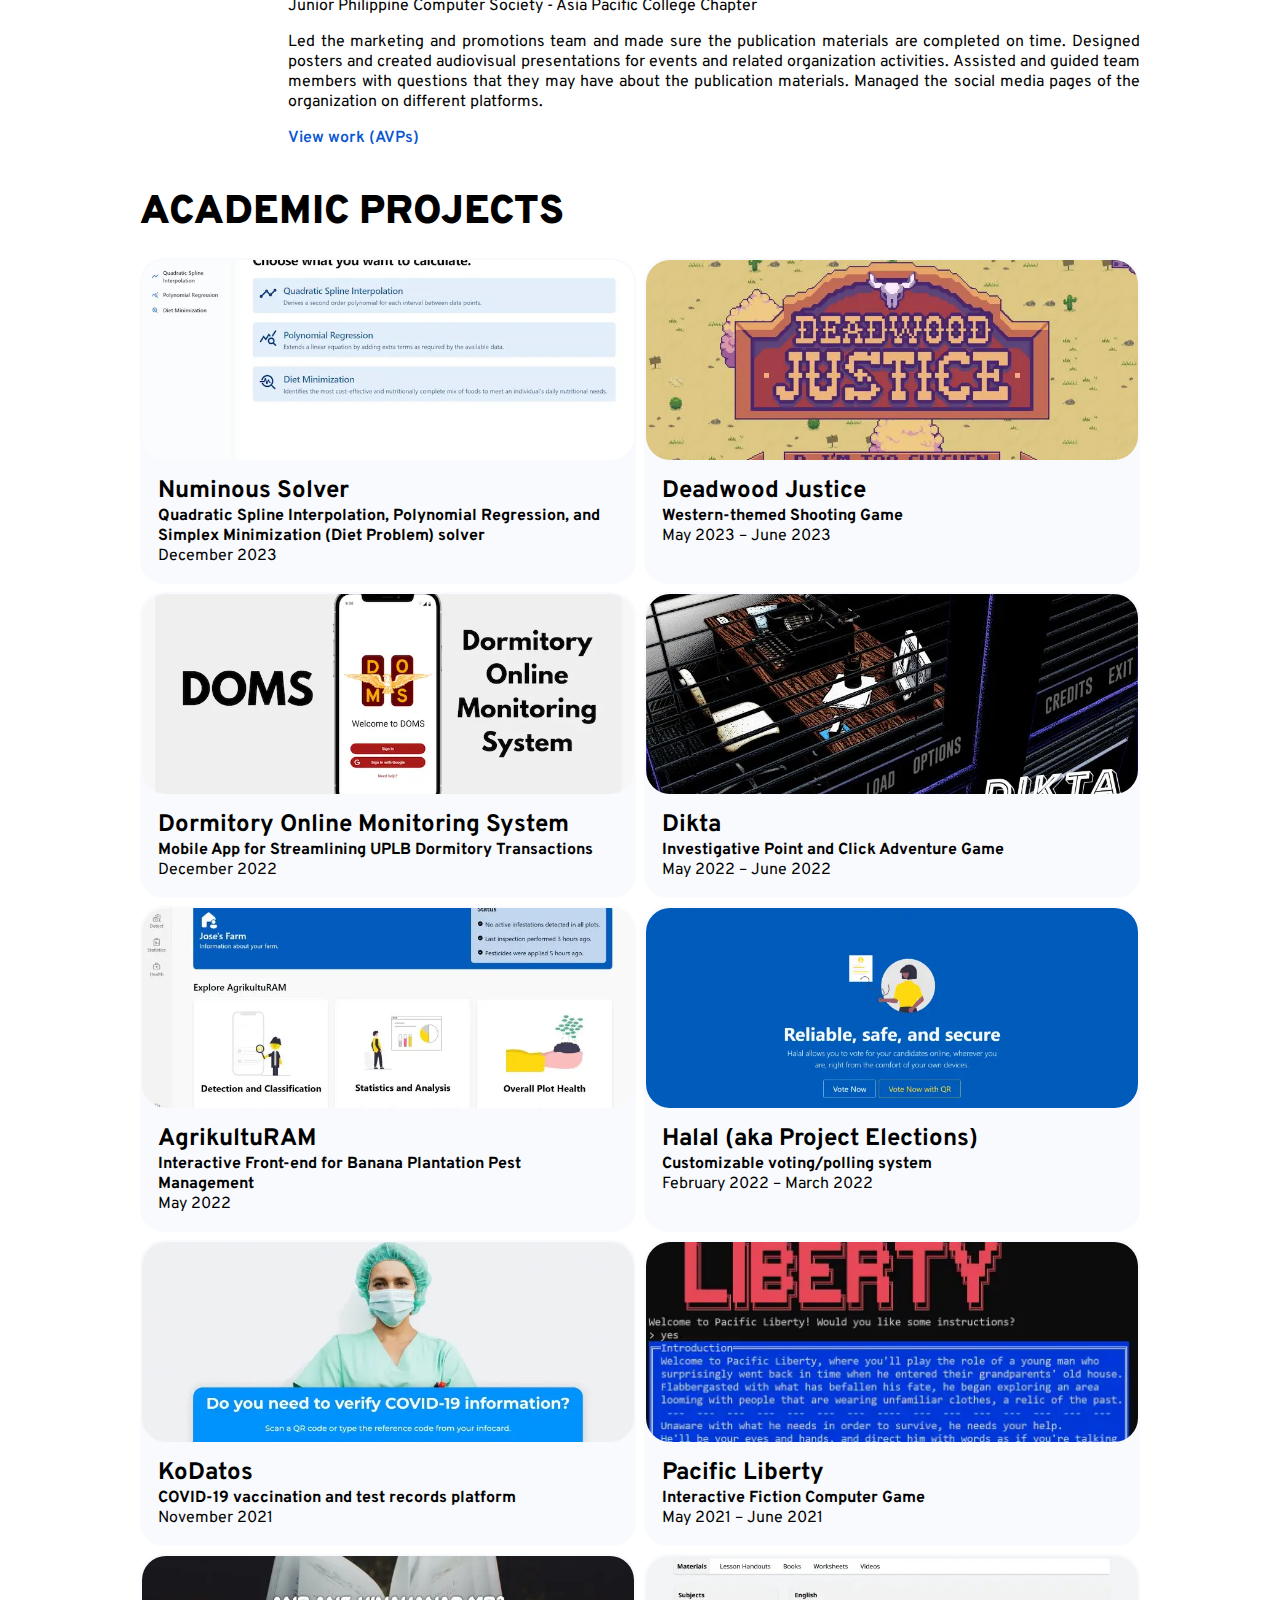
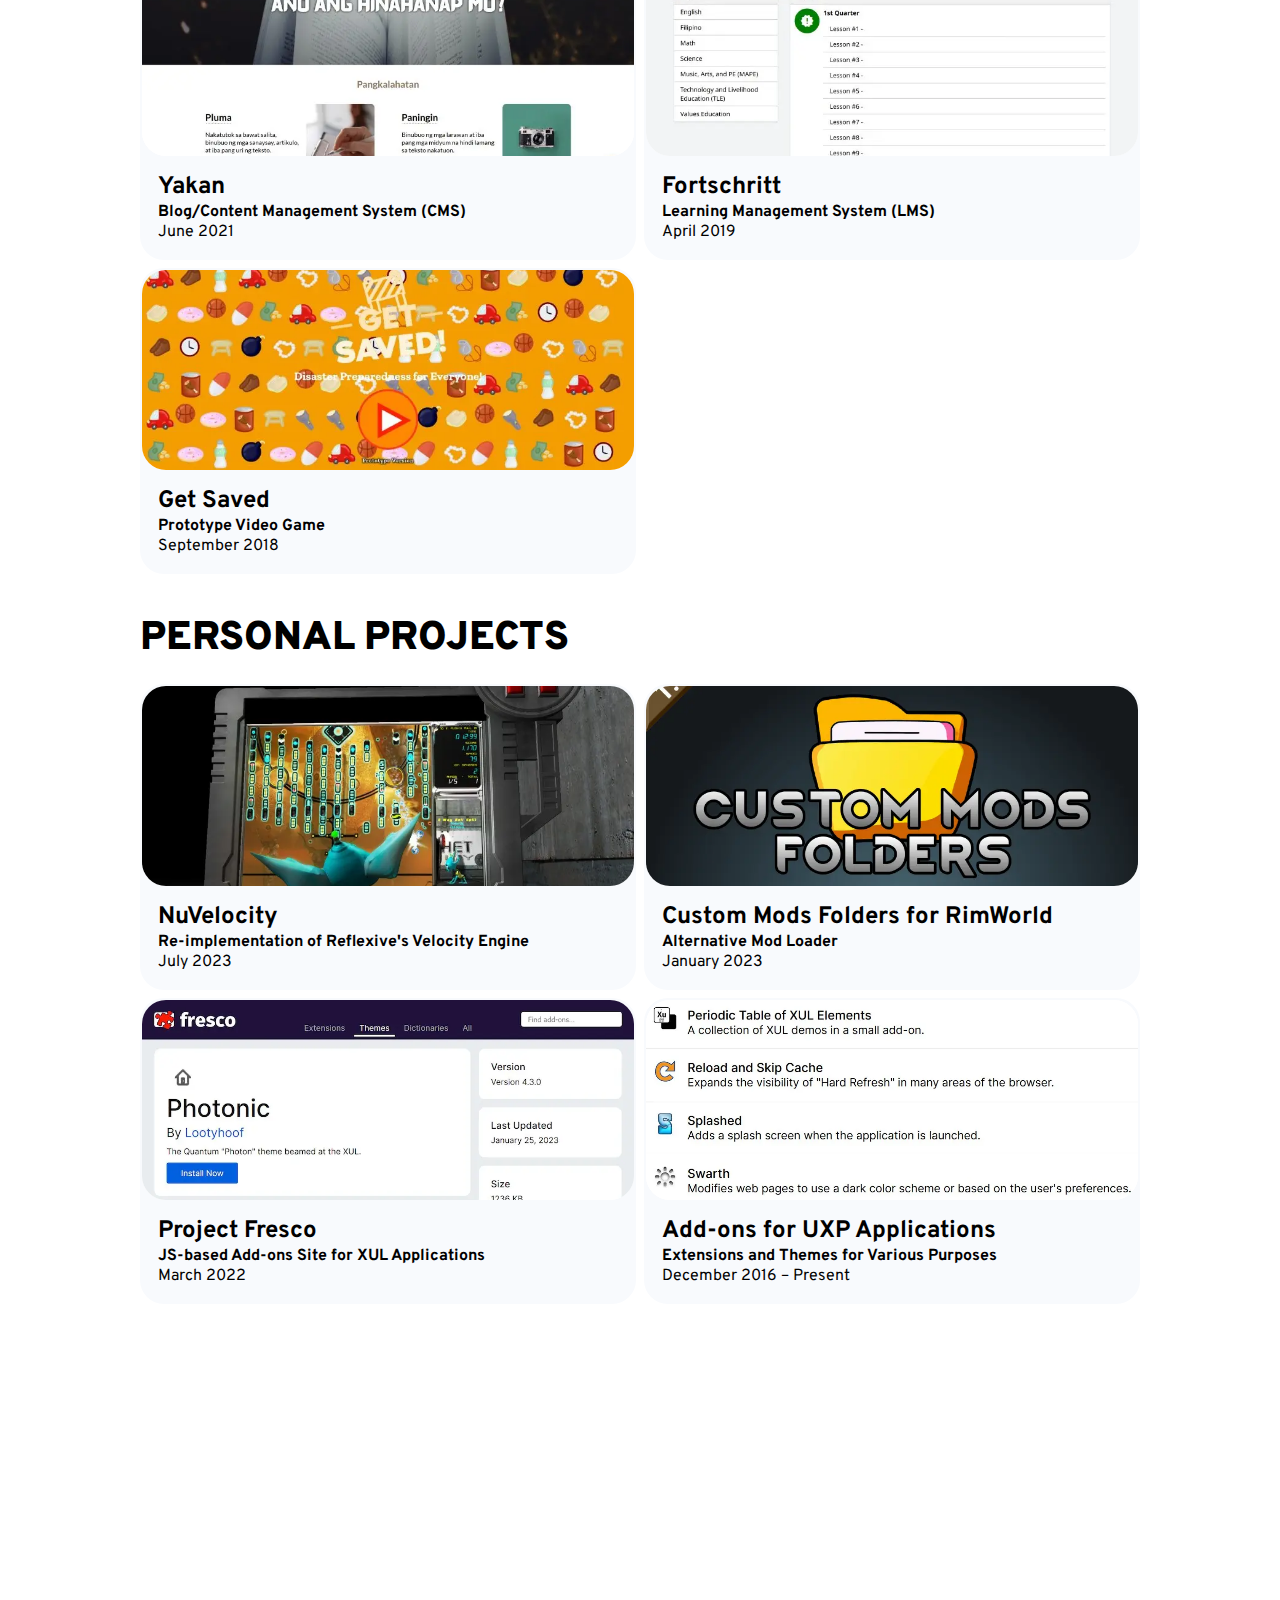
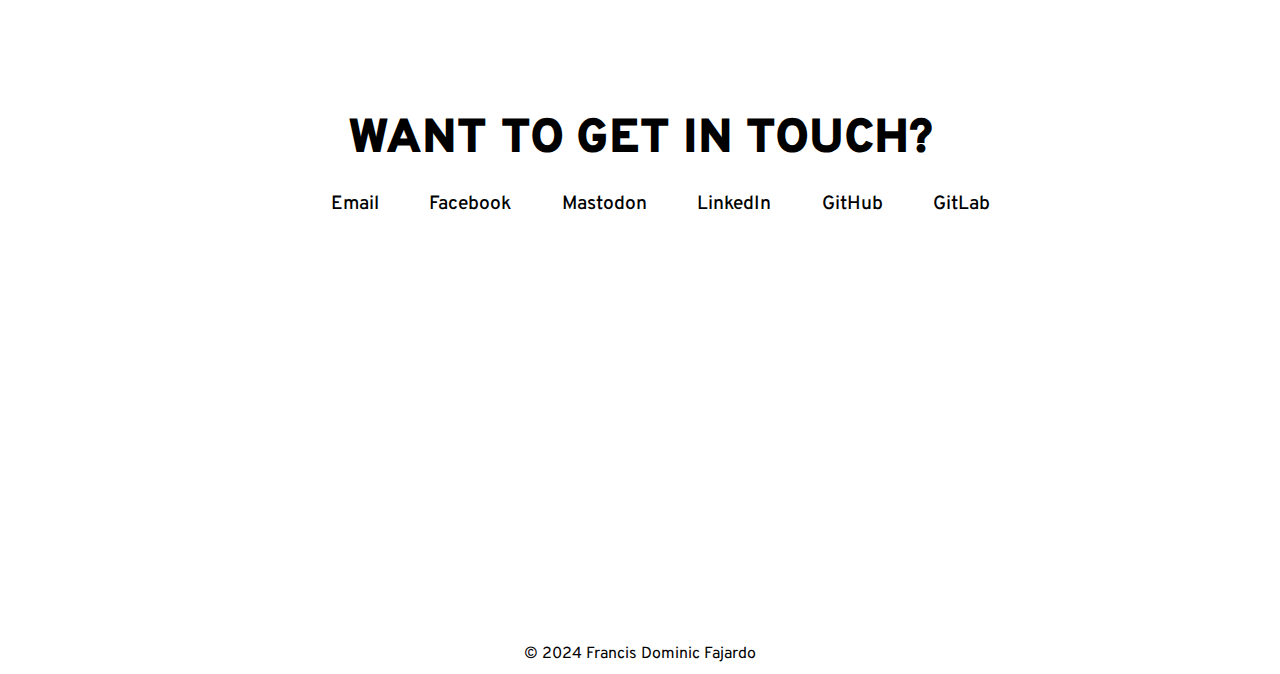
==== commit 8076d810: "Minor style changes" ====
--- a/index.html
+++ b/index.html
@@ -34,7 +34,7 @@
     </head>
     <body>
         <main>
-            <section class="bg cl cl1">
+            <section class="bg">
                 <div id="section-front-page" class="content-layout center full">
                     <span class="title">Francis Dominic Fajardo</span>
                     <span class="subtitle">Software Developer</span>
@@ -166,7 +166,7 @@
                     </div>
                 </div>
             </section>
-            <section class="bg cl cl2" id="contact">
+            <section class="bg" id="contact">
                 <div id="section-contact" class="content-layout center full">
                     <span class="title">
                     Want to get in touch?
--- a/assets/common.css
+++ b/assets/common.css
@@ -6,11 +6,8 @@
   --color-accent: #0b57cf;
   --card-background-normal: #f8fafd;
   --card-background-hover: var(--color-secondary);
-  --page-background: #f4f9ff;
-  --page-background-alternate: #bdd7ff;
-  --page-background-a2: #f5f4ff;
-  --page-background-alternate-a2: #c3bcff;
-  --page-header-color: #06214a;
+  --page-background: #ffffff;
+  --page-header-color: #000000;
   --page-text-color: #000;
   --page-font: "Overpass", "Red Hat Display", "Helvetica", "Segoe UI", "Roboto", sans-serif;
   --max-distance: 62.5rem;
@@ -23,11 +20,8 @@
     --color-accent: #ffffff;
     --card-background-normal: #28292A;
     --page-background: #000000;
-    --page-background-alternate: #181818;
-    --page-background-a2: #000000;
-    --page-background-alternate-a2: #161616;
     --page-header-color: #ffffff;
-    --page-text-color: #cccccc;    
+    --page-text-color: #cccccc;
   }
 }
 
@@ -147,34 +141,6 @@
     100% {
       background-position: 0% 50%;
     }
-}
-
-.bg.cl {
-  background-size: 800% 800%;
-  background-attachment: fixed;
-  border-radius: 24px;
-  margin: 10px;
-  animation: cl-gradient 30s ease infinite;
-}
-
-.bg.cl1 {
-  background-image: linear-gradient(270deg,
-    var(--page-background),
-    var(--page-background-alternate),
-    var(--page-background-alternate),
-    var(--page-background));
-}
-
-.bg.cl > .full {
-  height: calc(100vh - 40px);
-}
-
-.bg.cl2 {
-  background-image: linear-gradient(270deg,
-    var(--page-background-a2),
-    var(--page-background-alternate-a2),
-    var(--page-background-alternate-a2),
-    var(--page-background-a2));
 }
 
 .full {
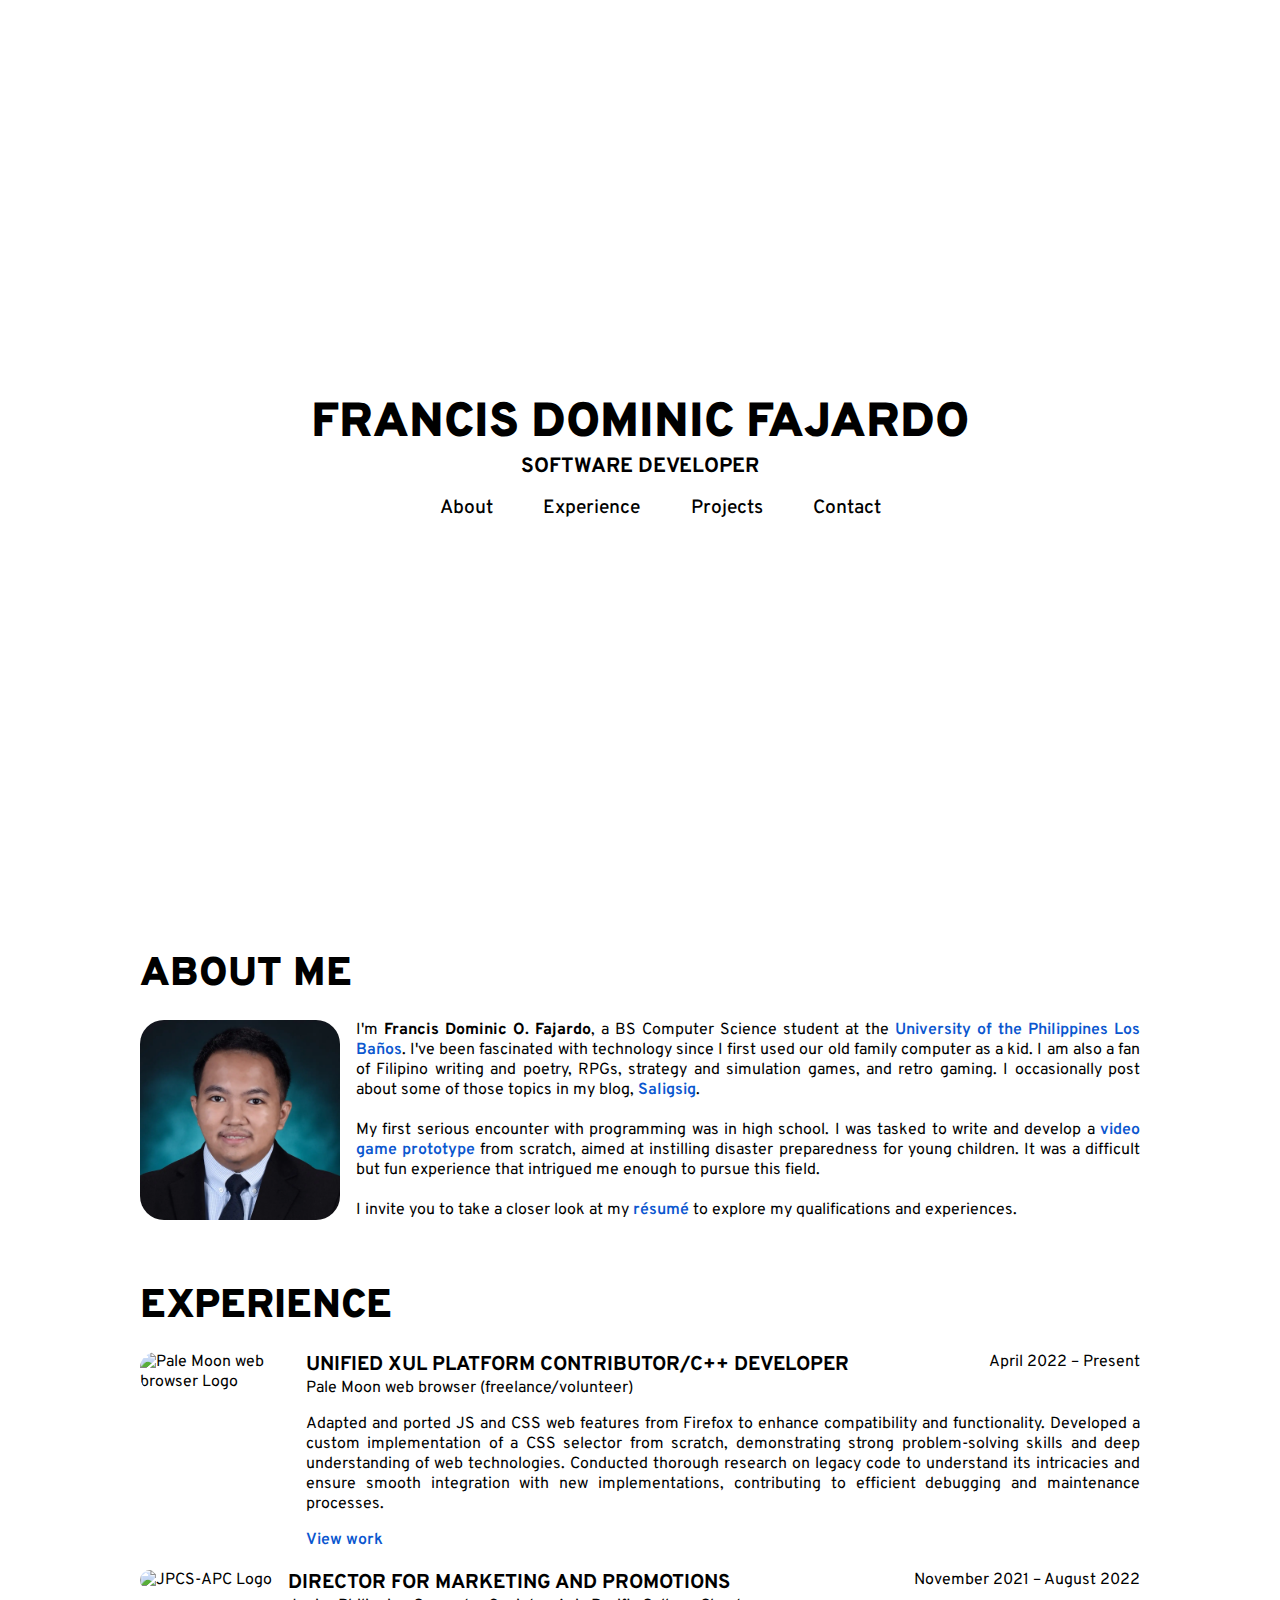
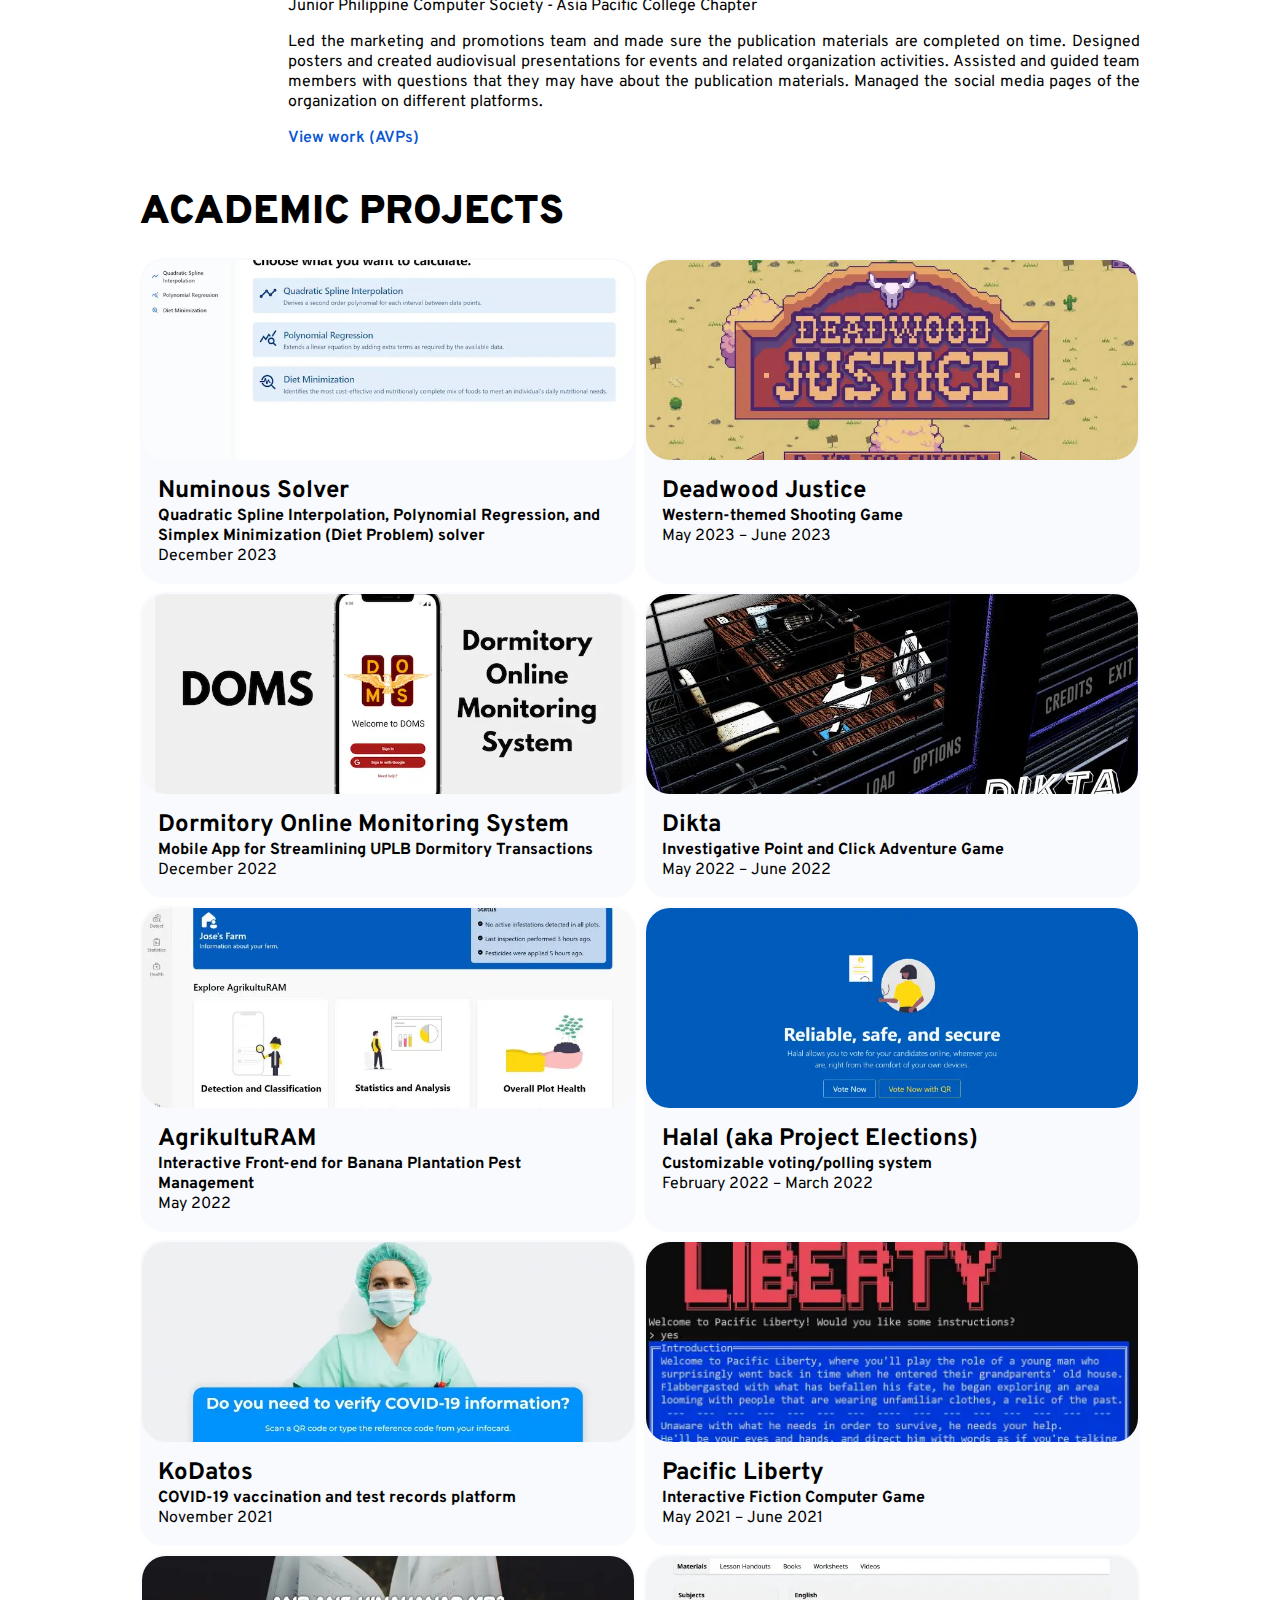
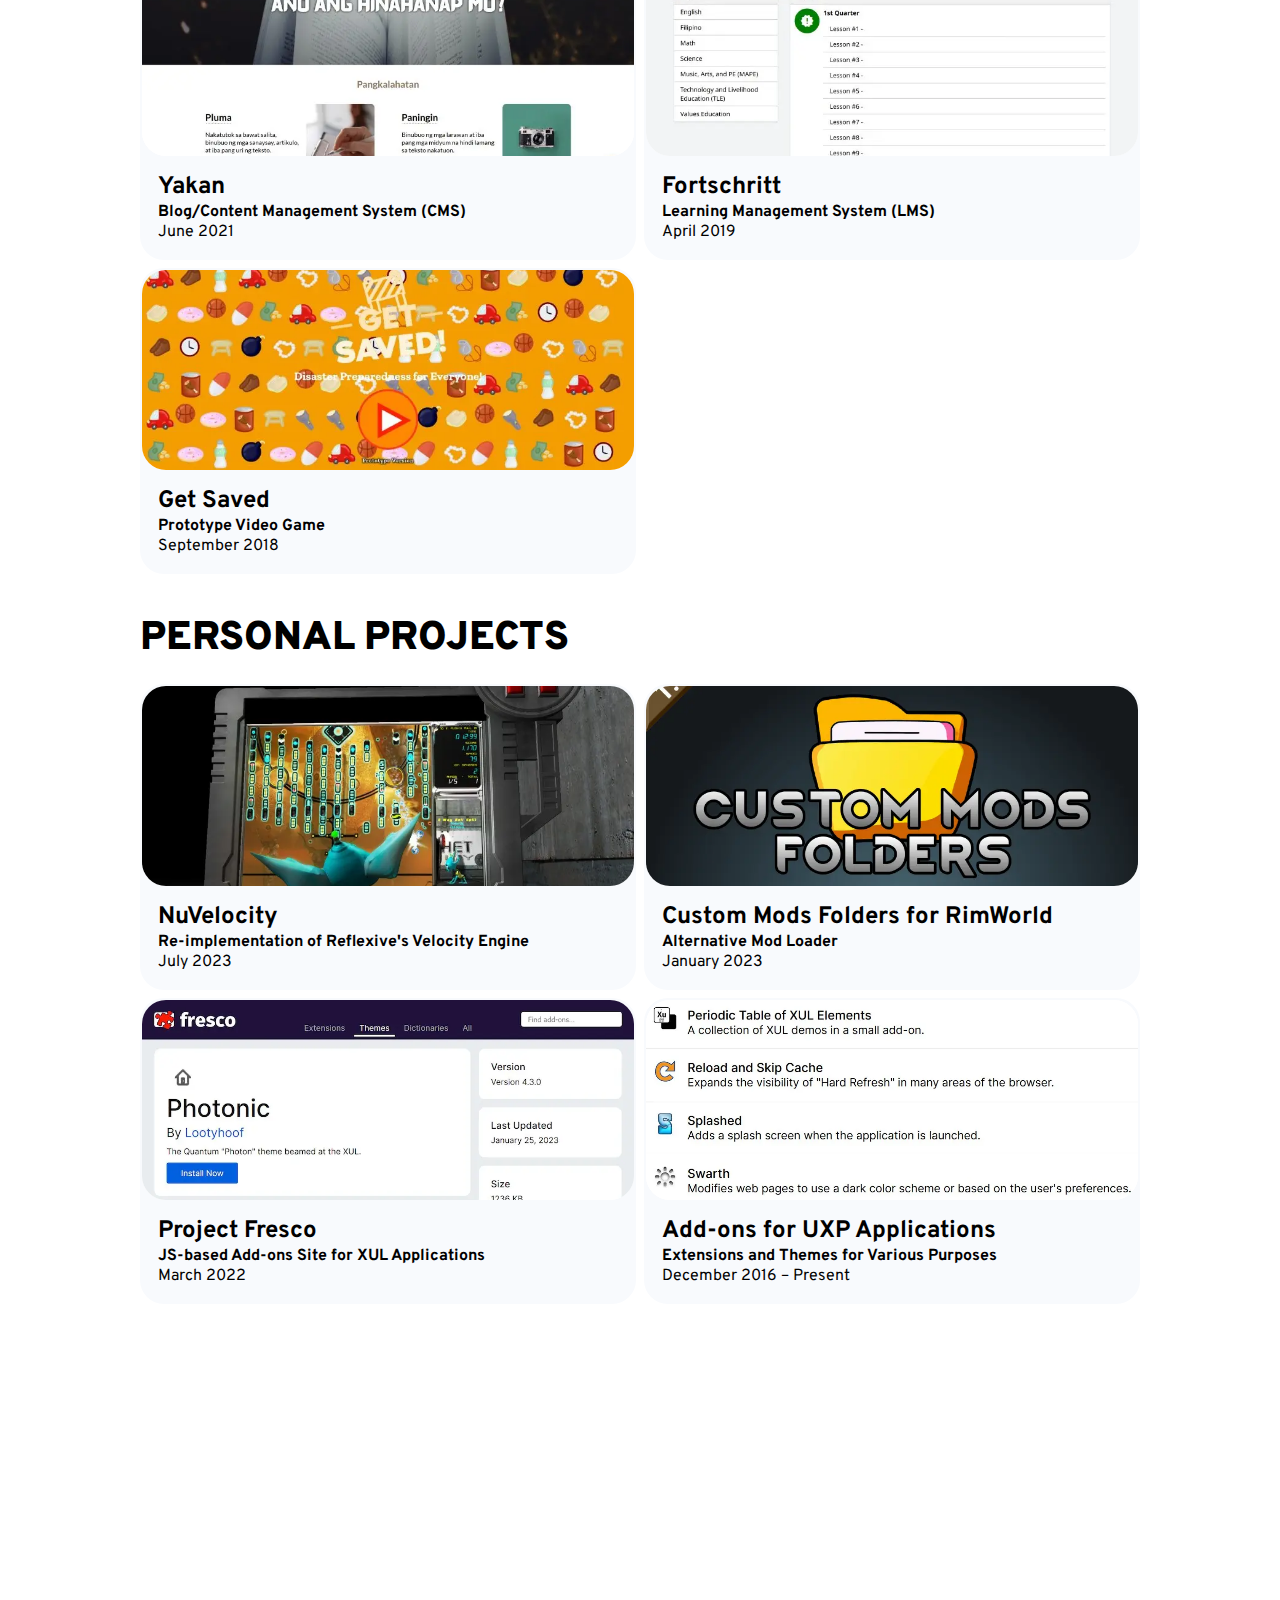
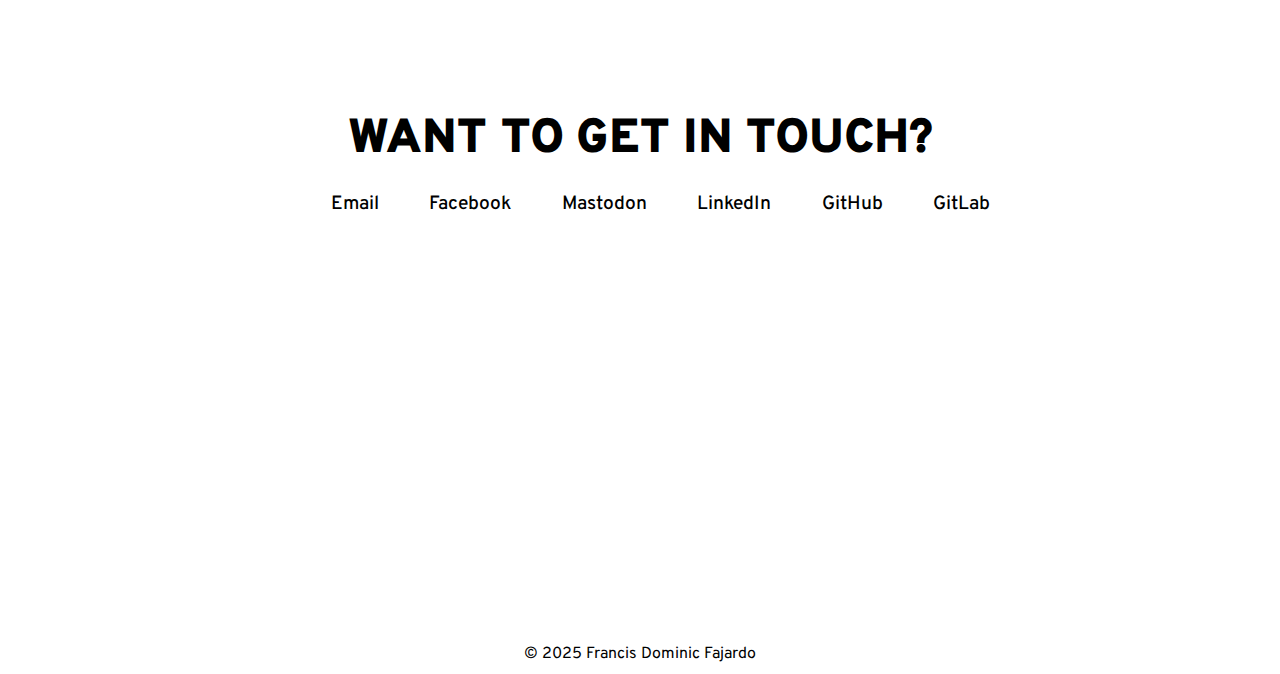
==== commit 3f21203d: "Update copyright footer notice" ====
--- a/index.html
+++ b/index.html
@@ -219,7 +219,7 @@
             <section class="bg">
                 <div id="section-footer" class="content-layout center">
                     <span>
-                        &copy; 2024 Francis Dominic Fajardo
+                        &copy; 2025 Francis Dominic Fajardo
                     </span>
                 </div>
             </section>
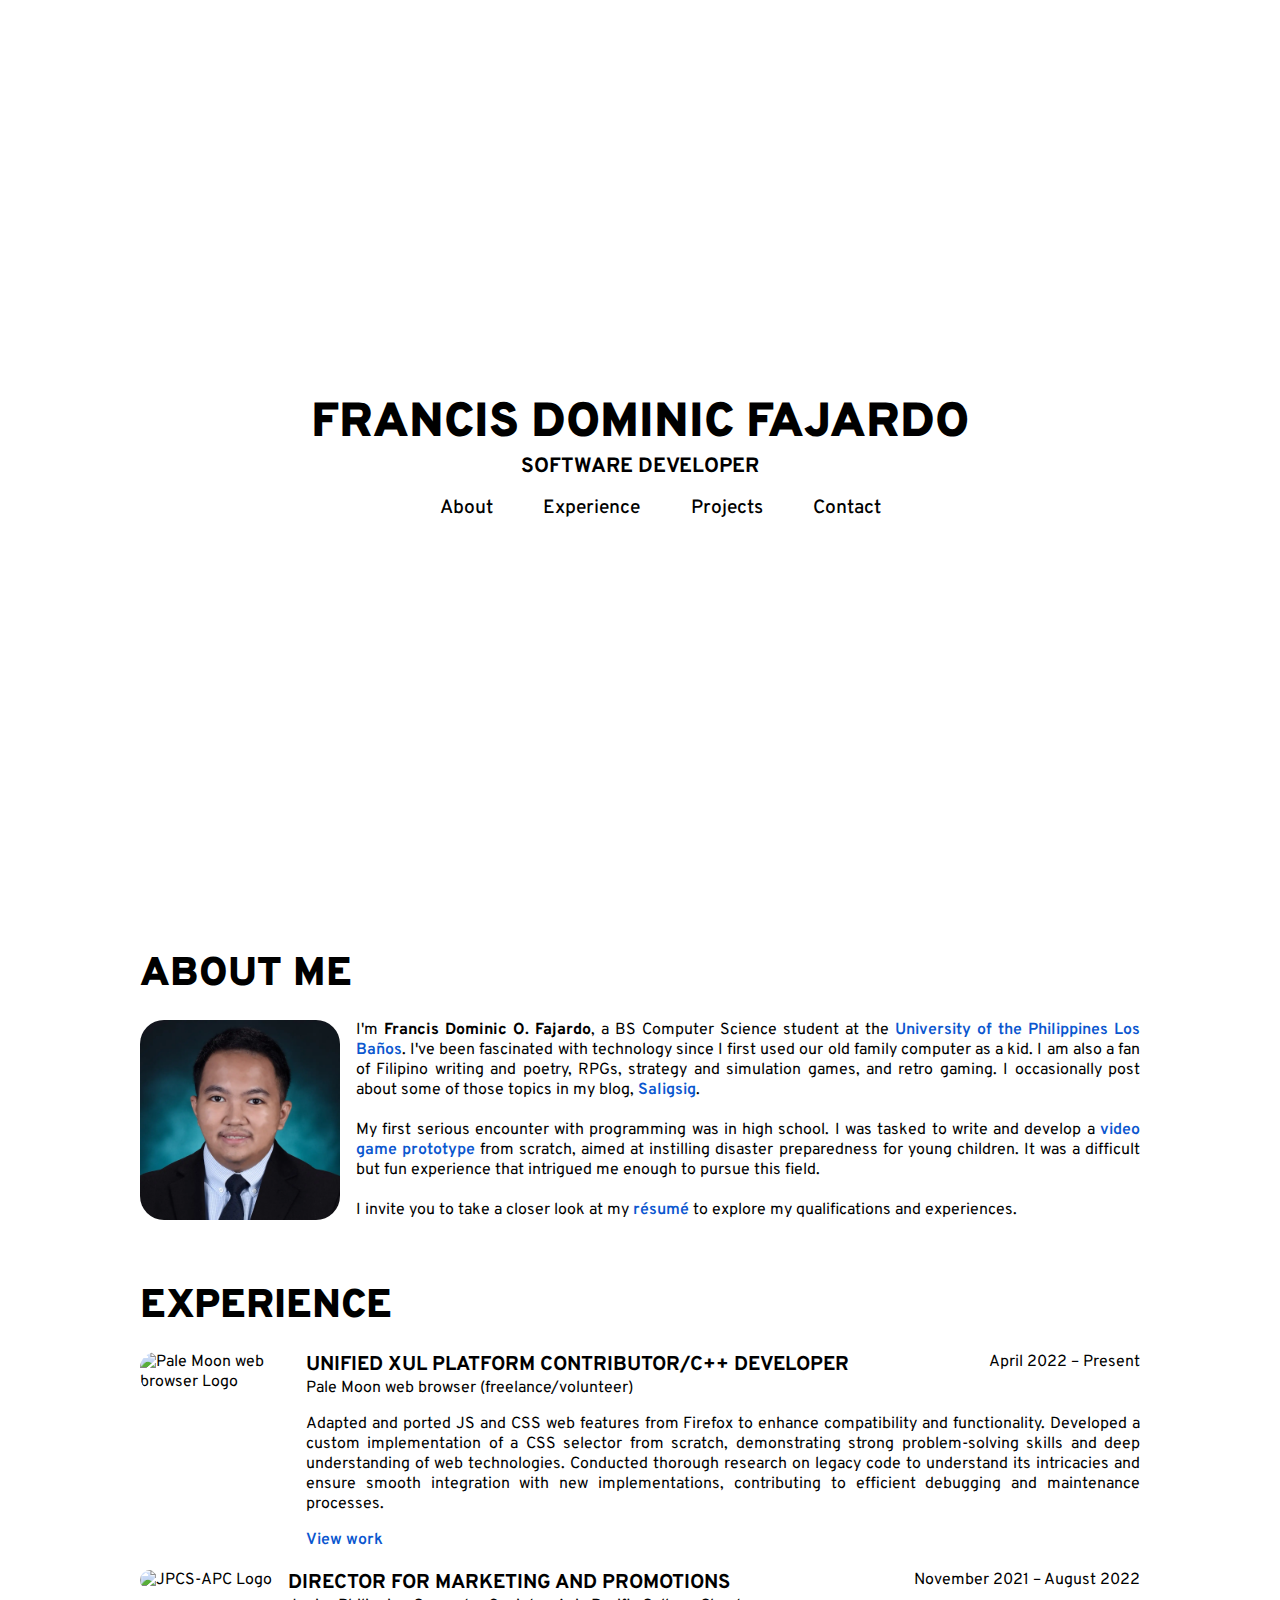
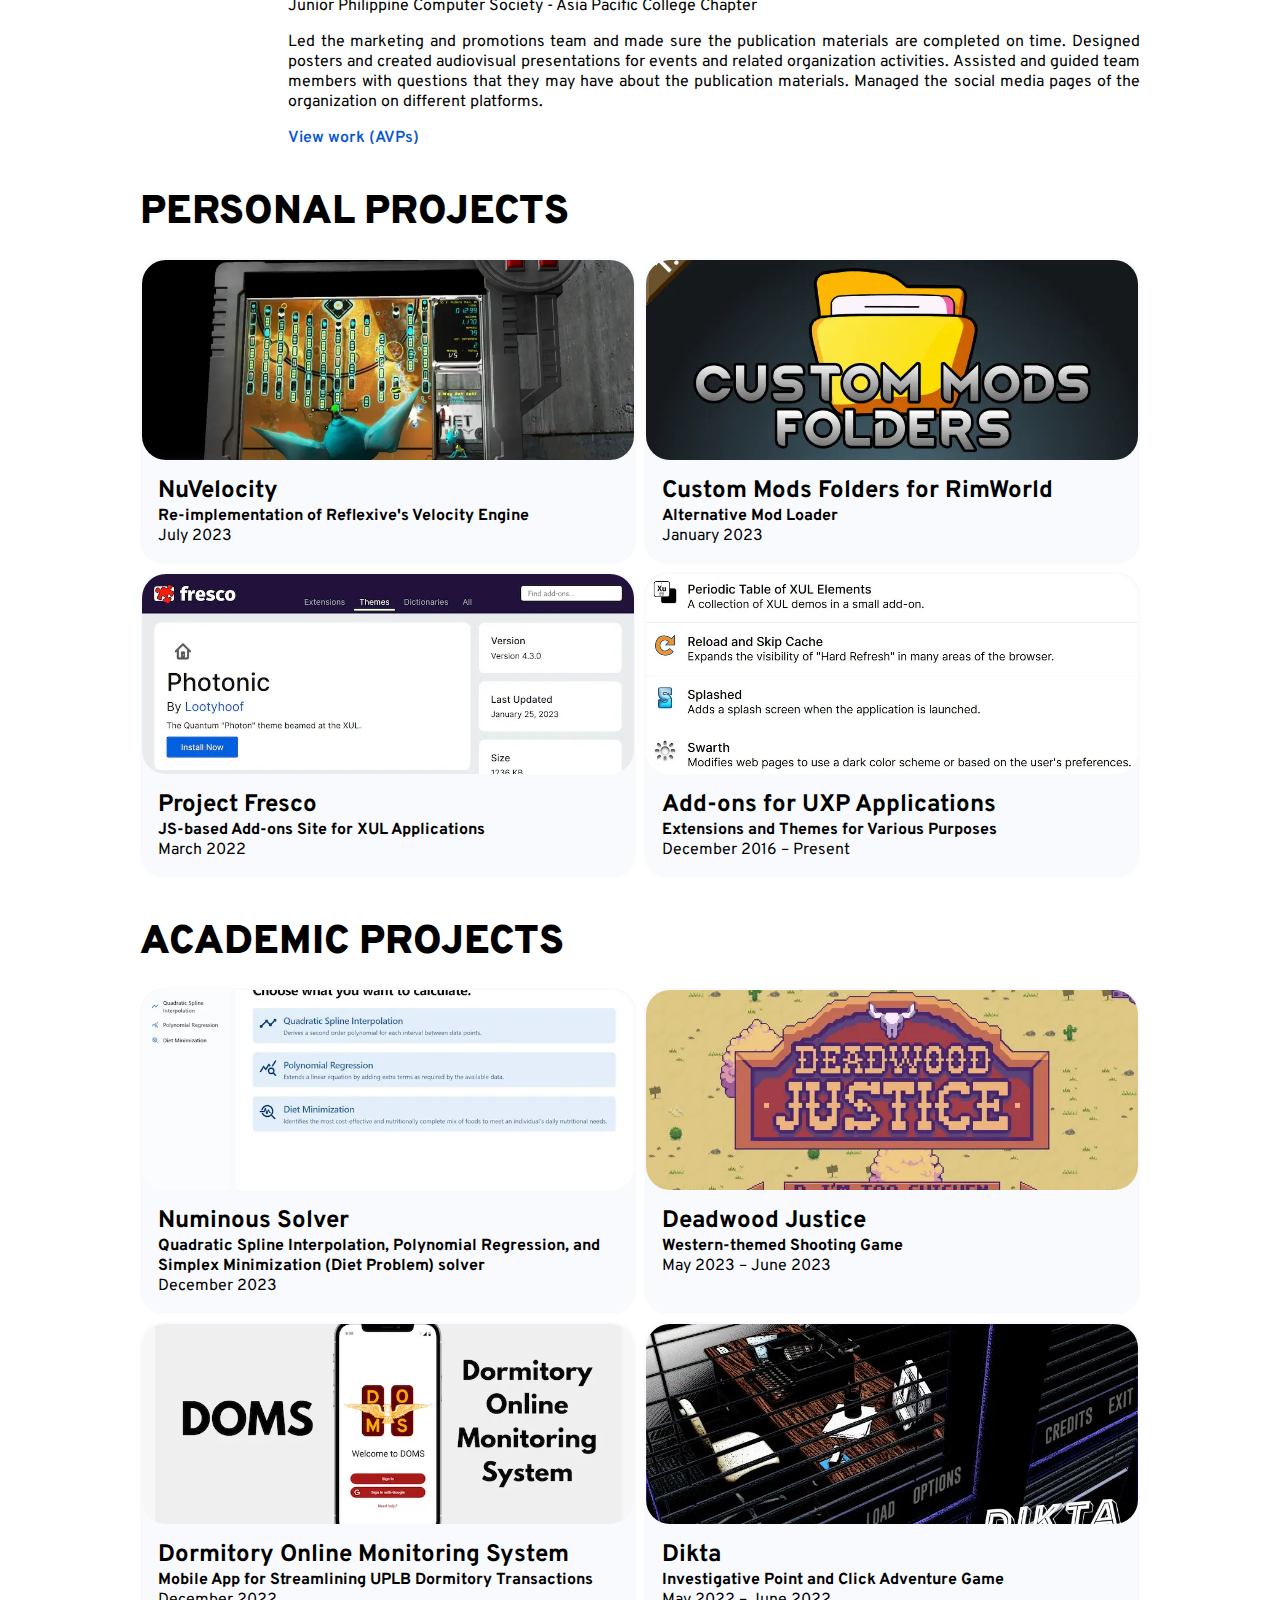
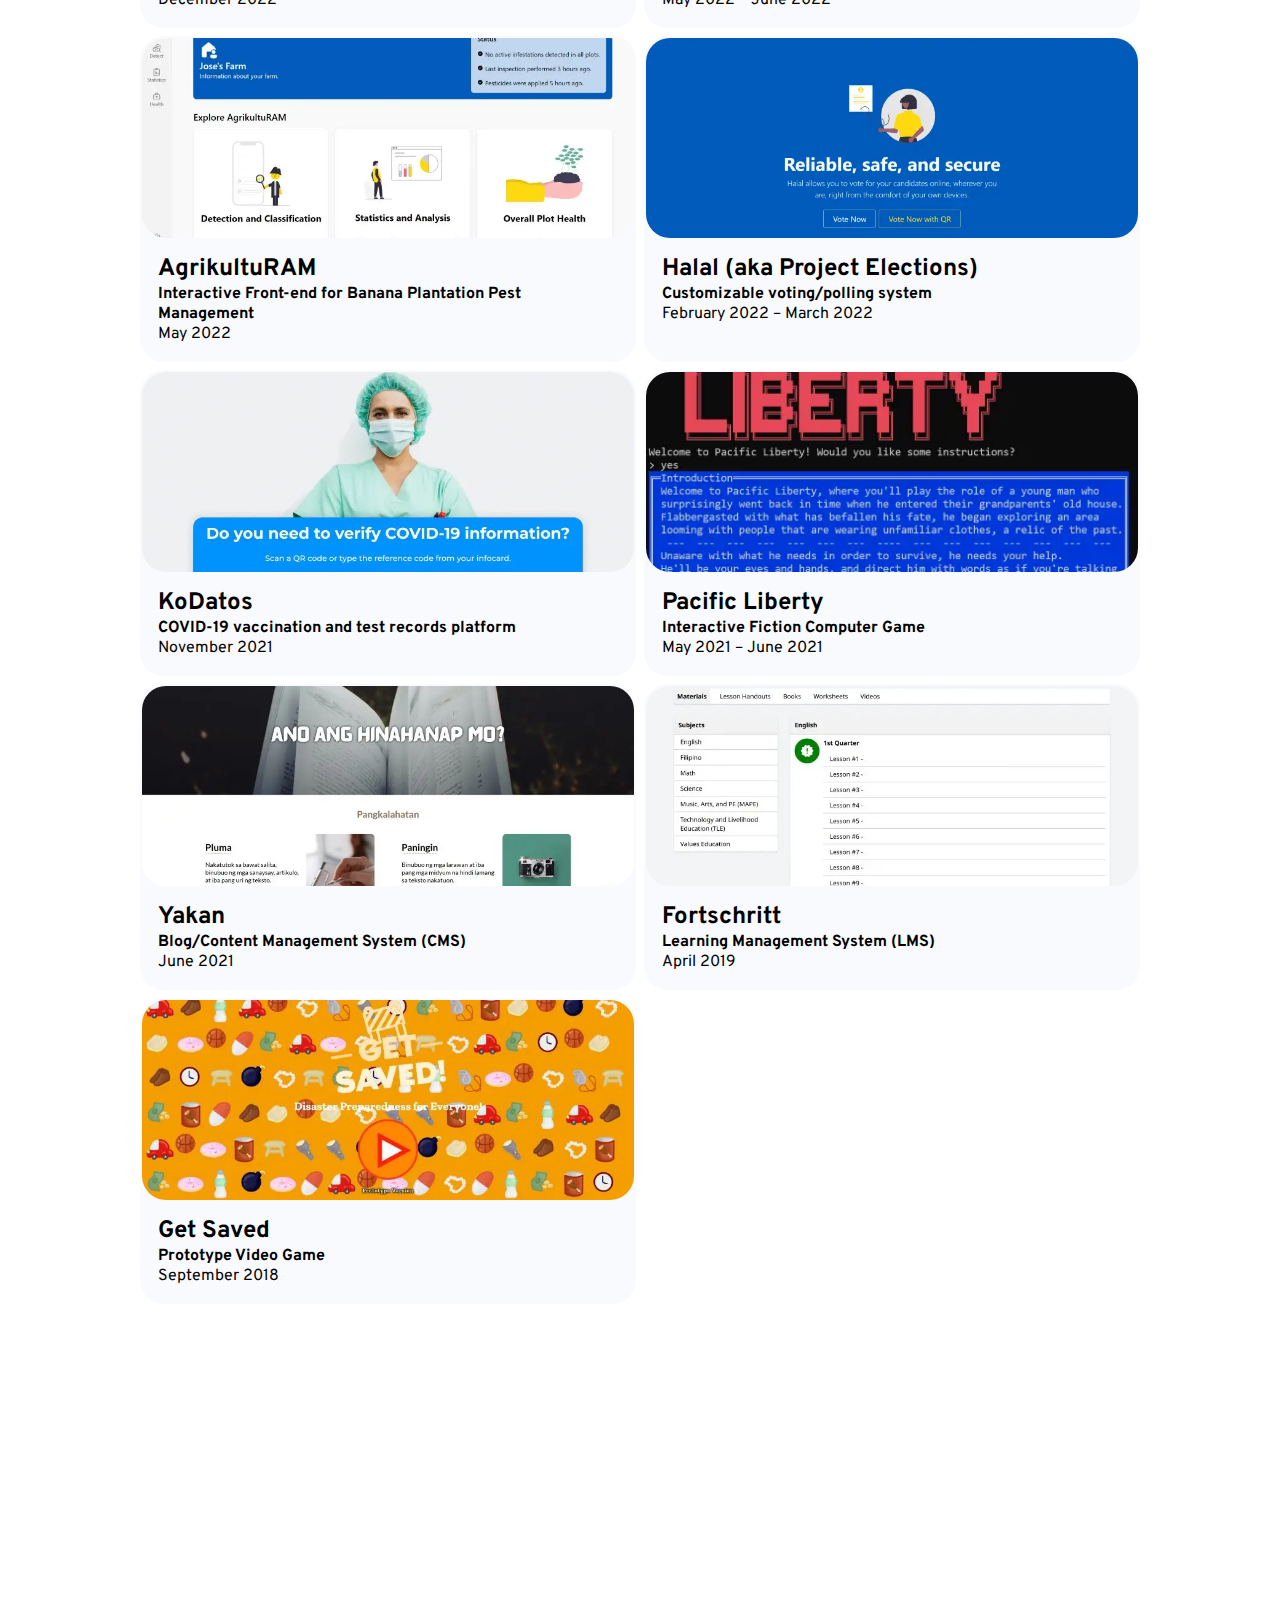
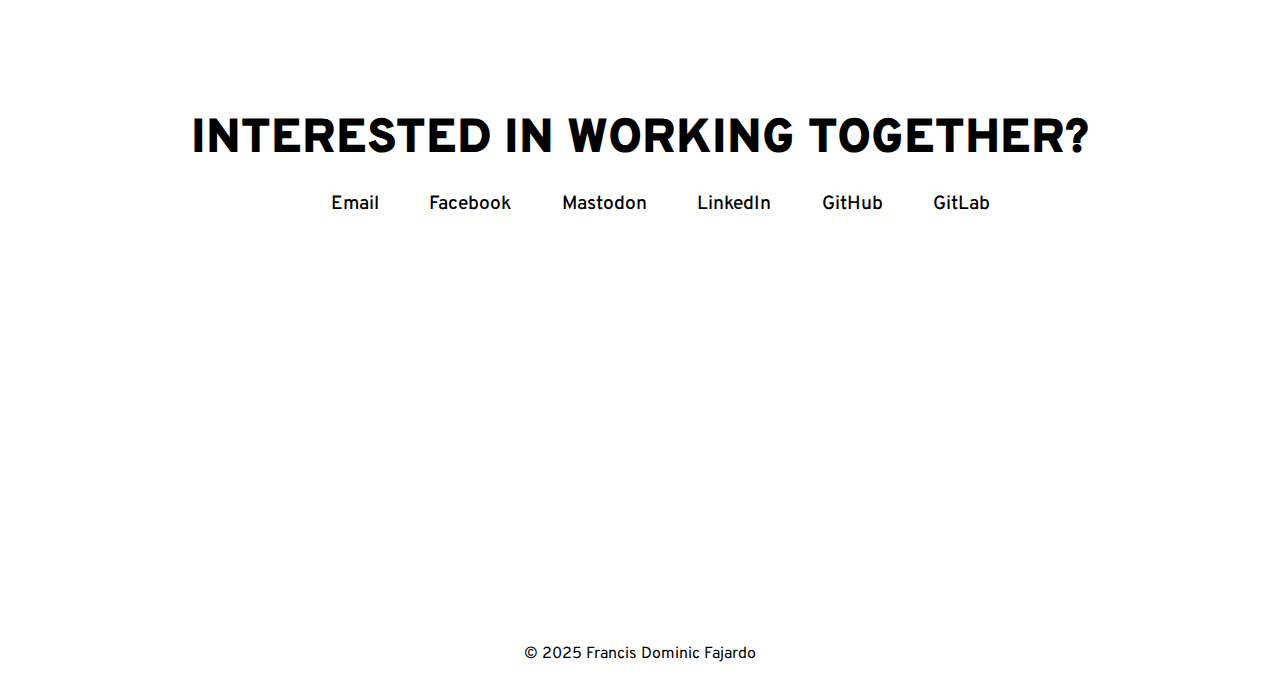
==== commit 84c9d6aa: "Update layout" ====
--- a/index.html
+++ b/index.html
@@ -146,6 +146,17 @@
             </section>
             <section class="bg" id="projects">
                 <div id="section-projects" class="content-layout">
+                    <h1>Personal Projects</h1>
+                    <div class="cardset-loader">
+                        <div class="card phs">
+                        </div>
+                    </div>
+                    <div id="cardset-personalprojects" class="cardset grid">
+                    </div>
+                </div>
+            </section>
+            <section class="bg" id="academicprojects">
+                <div id="section-academicprojects" class="content-layout">
                     <h1>Academic Projects</h1>
                     <div class="cardset-loader">
                         <div class="card phs">
@@ -155,21 +166,10 @@
                     </div>
                 </div>
             </section>
-            <section class="bg" id="personalprojects">
-                <div id="section-personalprojects" class="content-layout">
-                    <h1>Personal Projects</h1>
-                    <div class="cardset-loader">
-                        <div class="card phs">
-                        </div>
-                    </div>
-                    <div id="cardset-personalprojects" class="cardset grid">
-                    </div>
-                </div>
-            </section>
             <section class="bg" id="contact">
                 <div id="section-contact" class="content-layout center full">
                     <span class="title">
-                    Want to get in touch?
+                    Interested in Working Together?
                     </span>
                     <div class="card">
                         <ul class="group-ab">
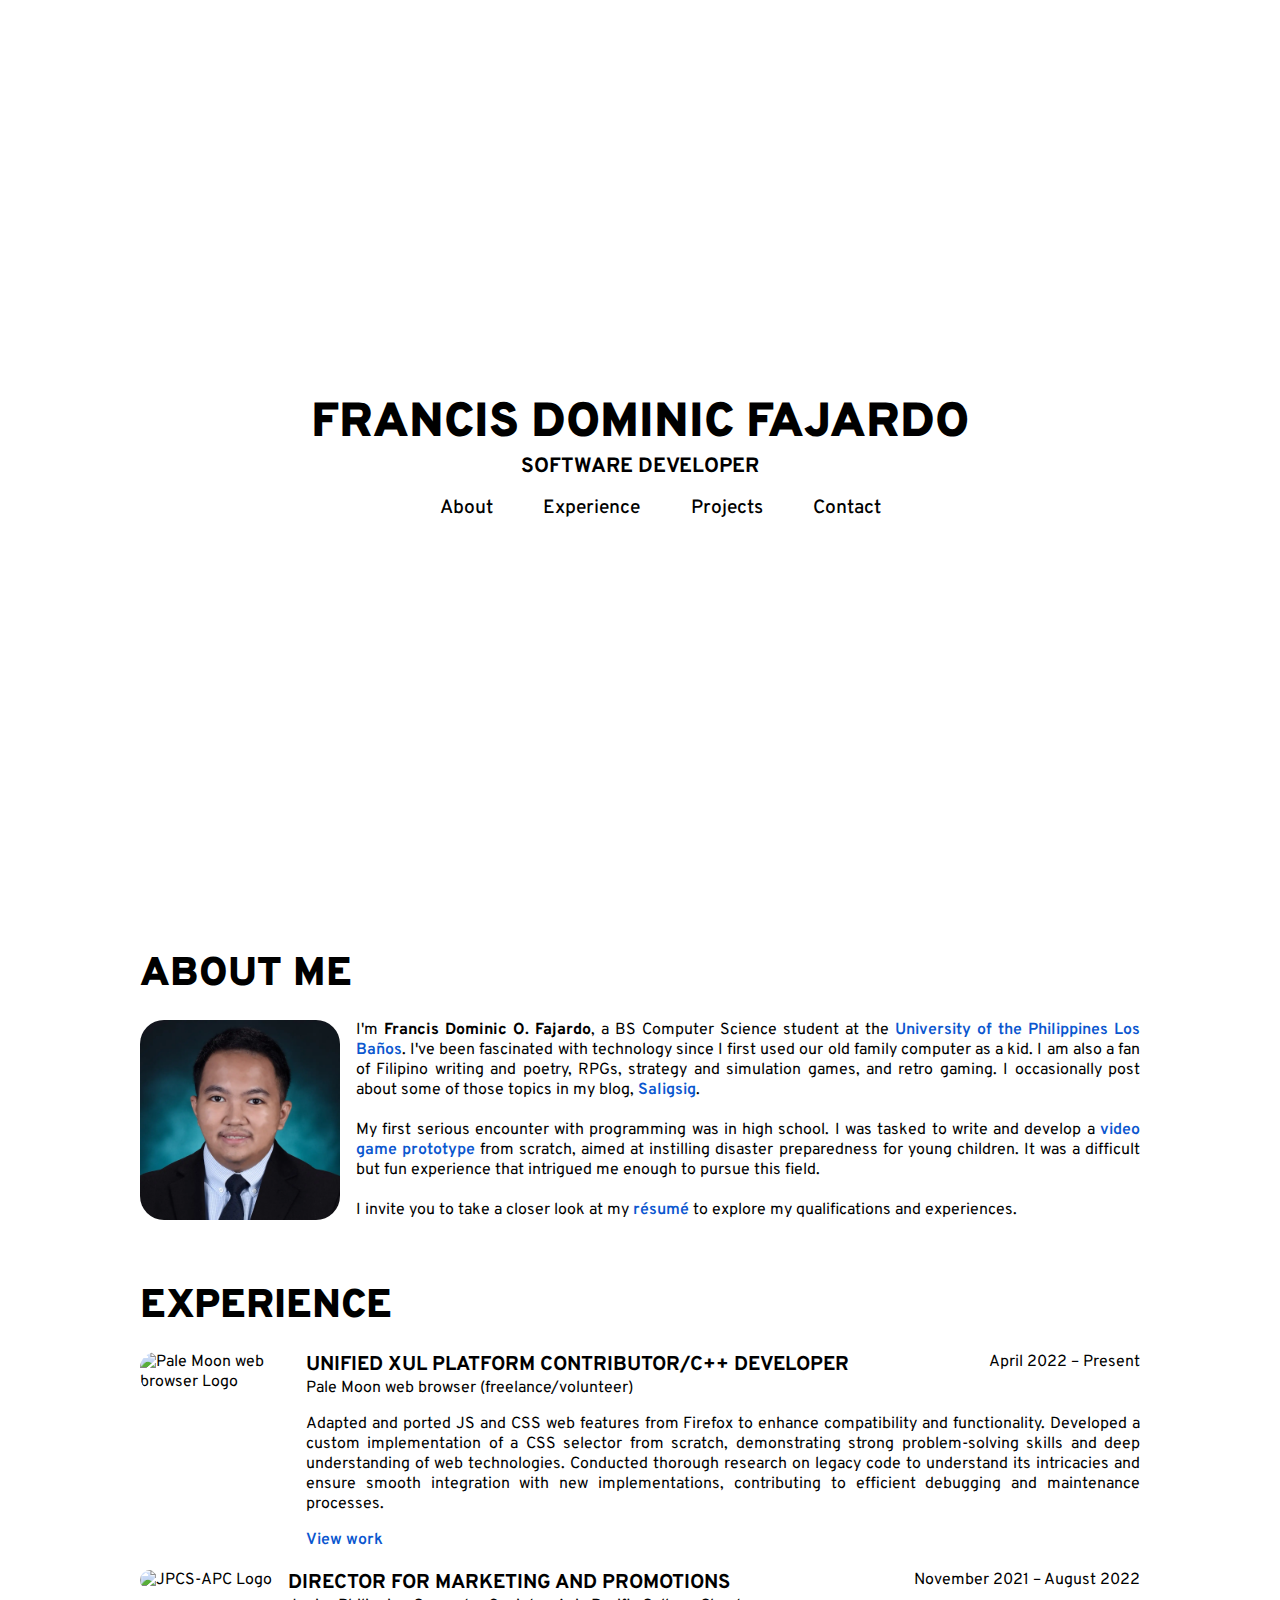
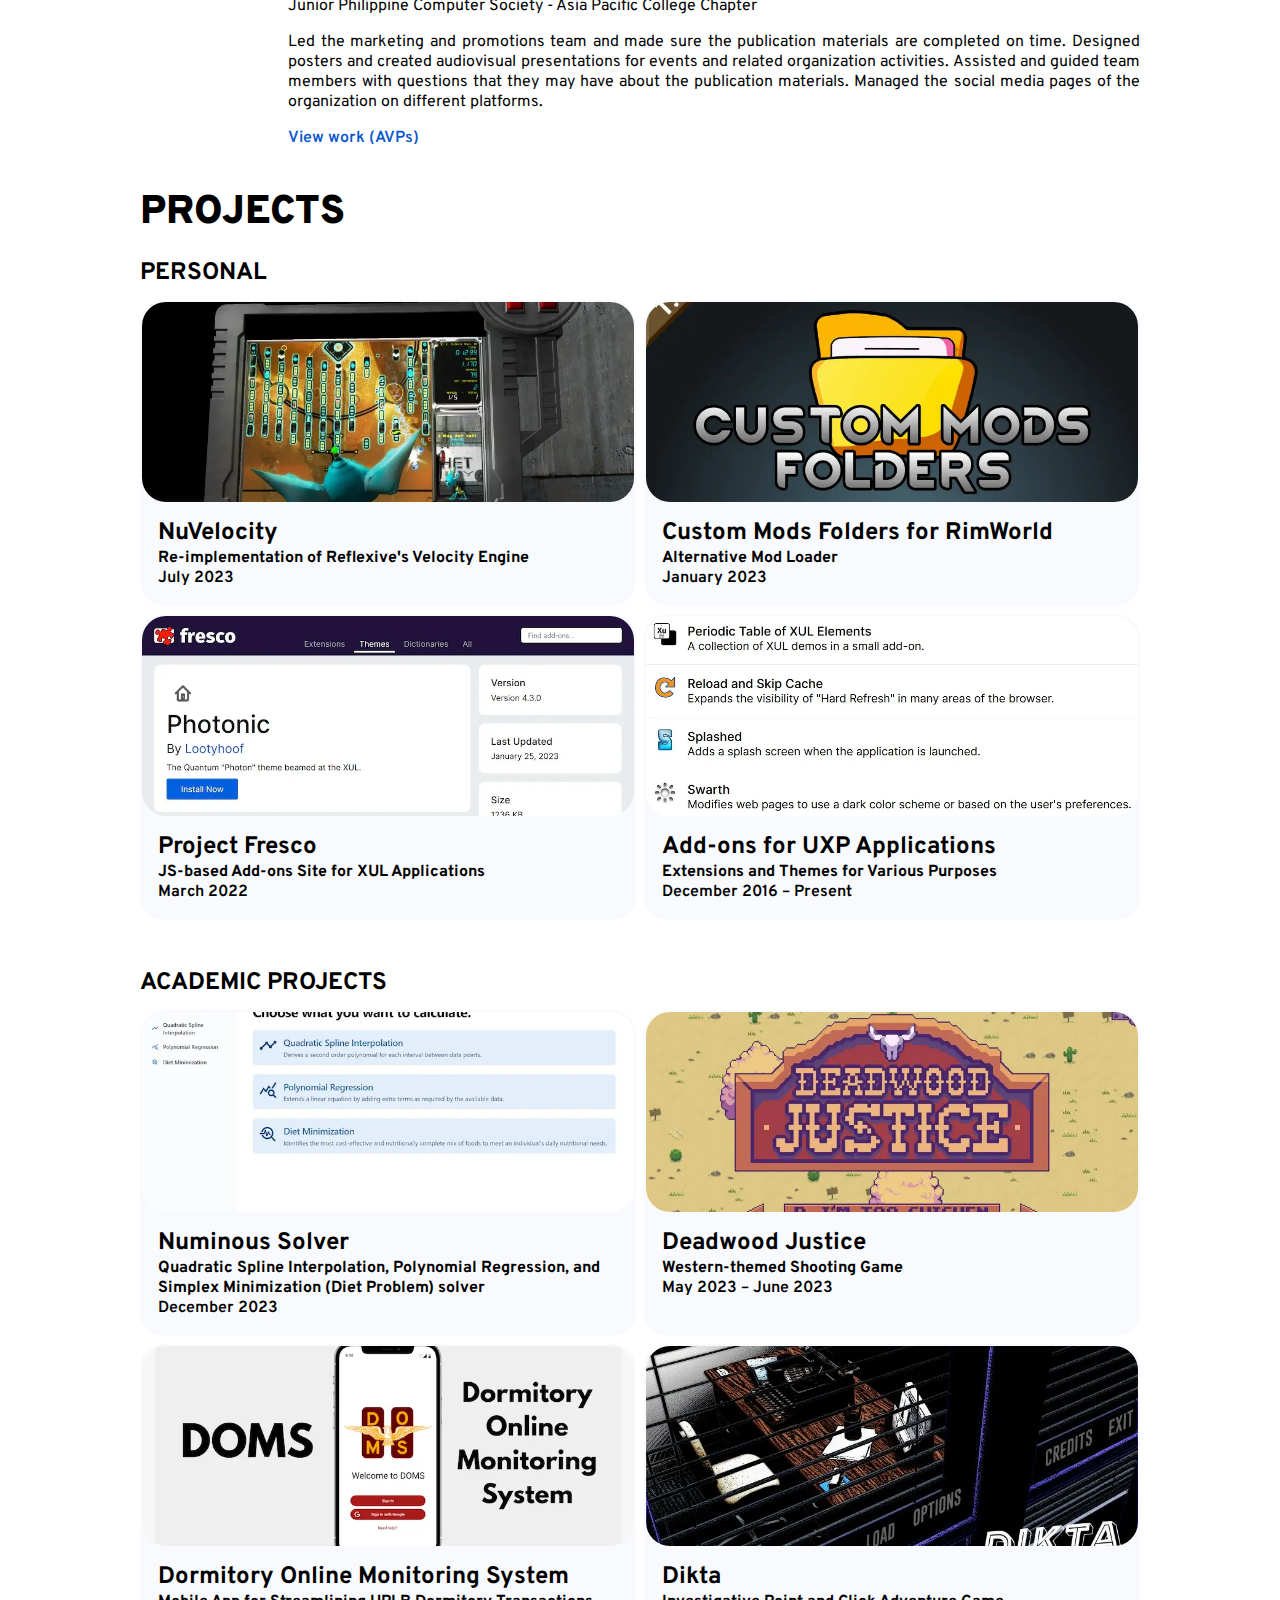
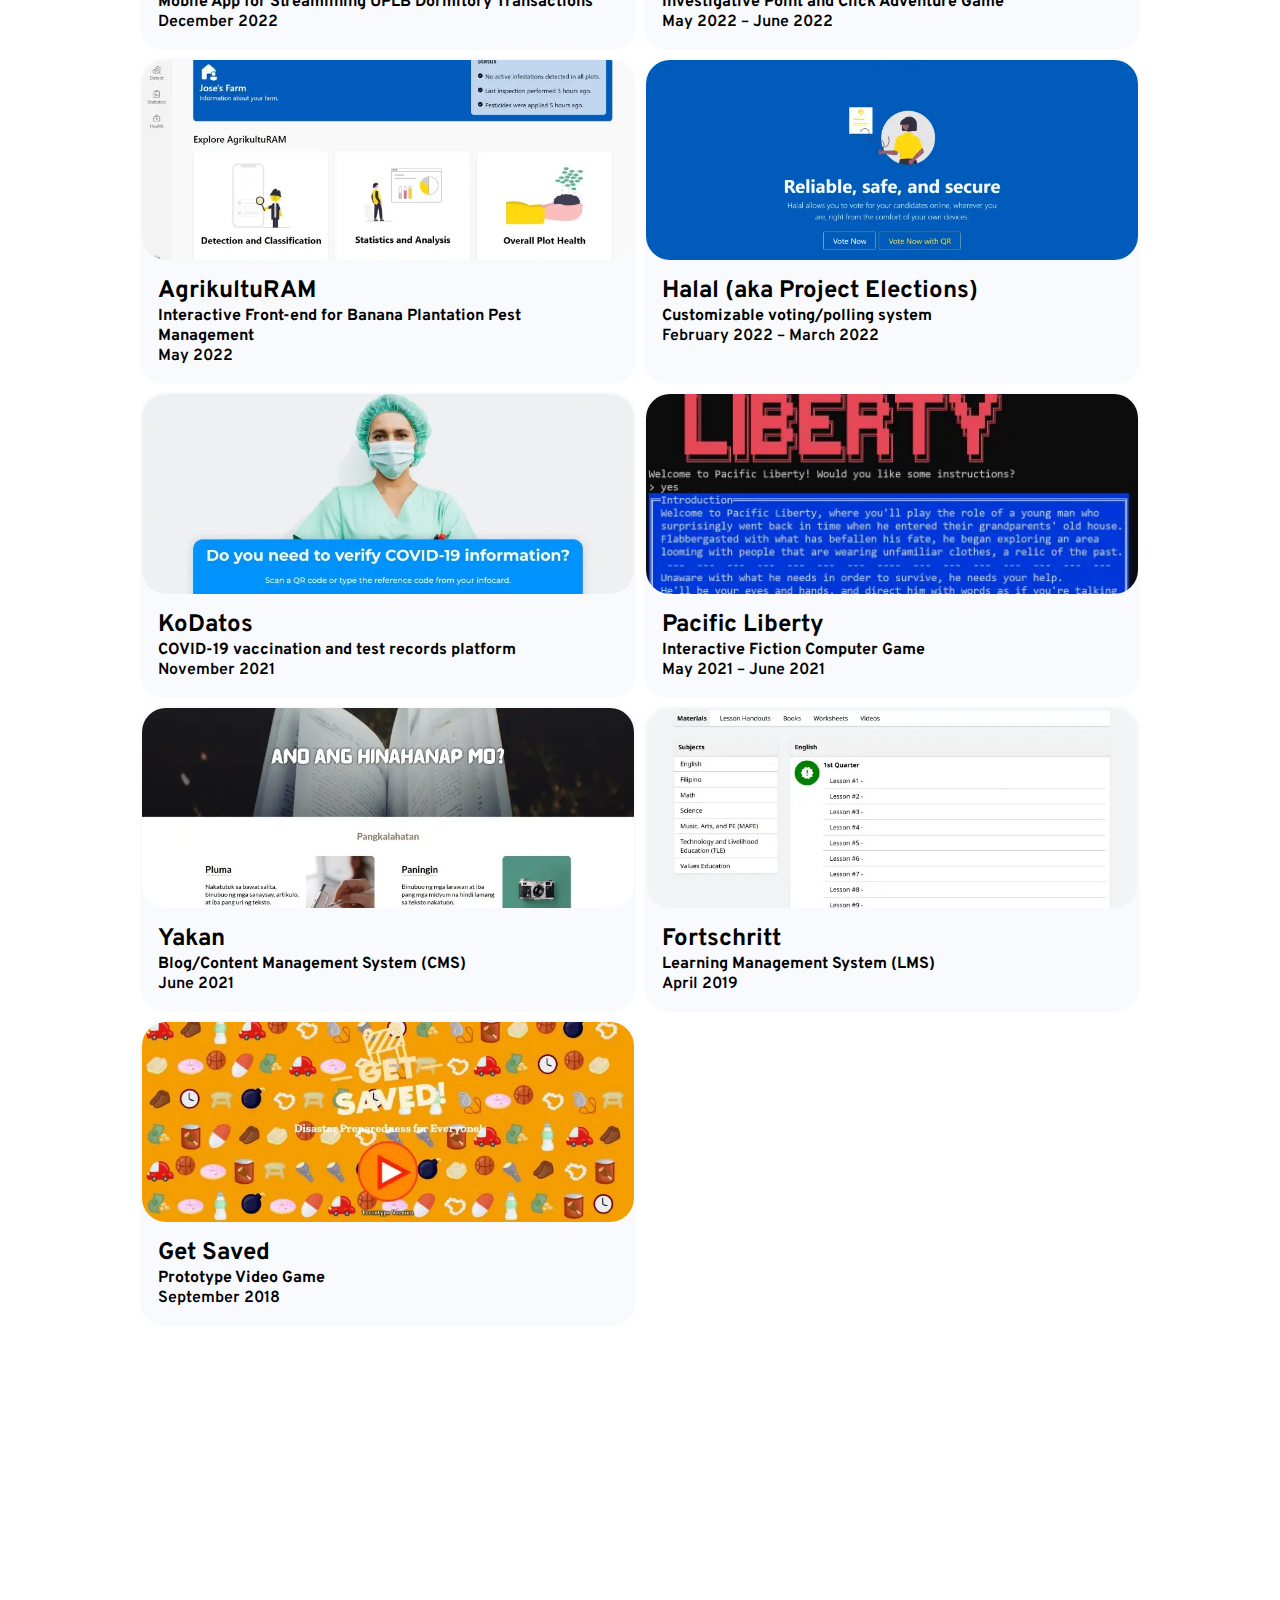
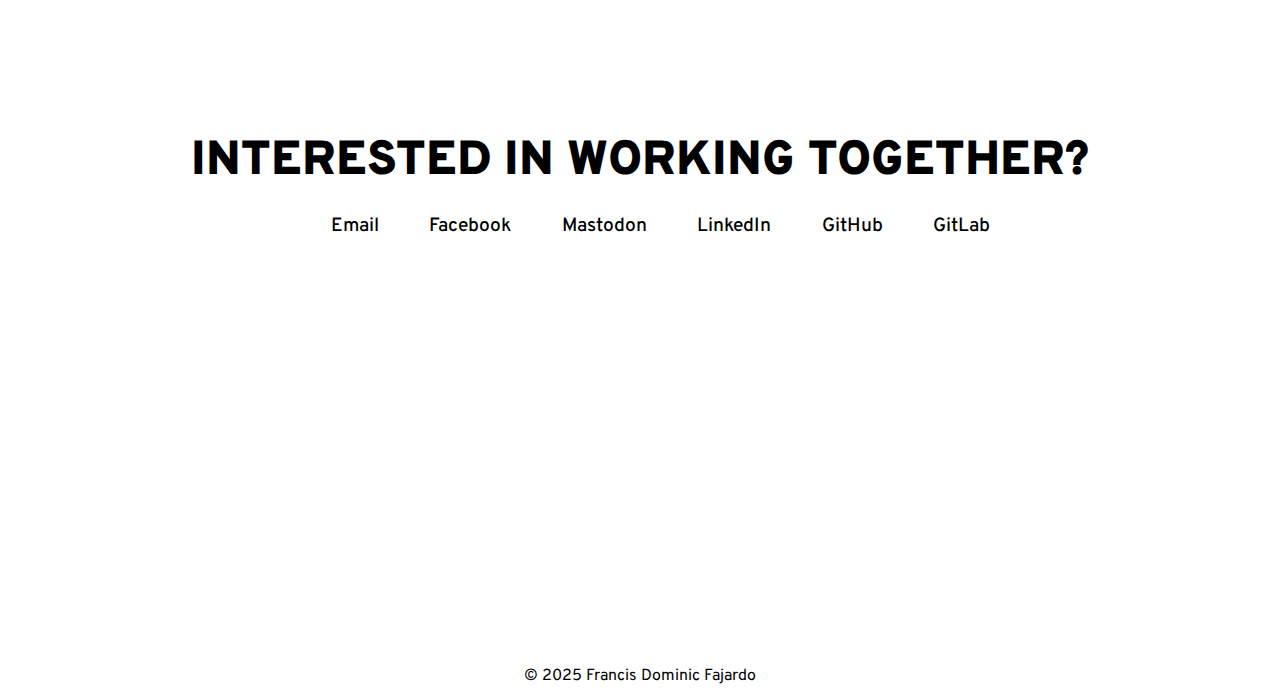
==== commit 5c727946: "Unify project sections" ====
--- a/index.html
+++ b/index.html
@@ -146,18 +146,15 @@
             </section>
             <section class="bg" id="projects">
                 <div id="section-projects" class="content-layout">
-                    <h1>Personal Projects</h1>
+                    <h1>Projects</h1>
+                    <h2>Personal</h2>
                     <div class="cardset-loader">
                         <div class="card phs">
                         </div>
                     </div>
                     <div id="cardset-personalprojects" class="cardset grid">
                     </div>
-                </div>
-            </section>
-            <section class="bg" id="academicprojects">
-                <div id="section-academicprojects" class="content-layout">
-                    <h1>Academic Projects</h1>
+                    <h2 style="margin-top: 2em;">Academic Projects</h2>
                     <div class="cardset-loader">
                         <div class="card phs">
                         </div>
--- a/assets/common.css
+++ b/assets/common.css
@@ -47,16 +47,17 @@
   margin: 0;
 }
 
-a {
+a[href] {
   color: var(--color-accent);
   text-decoration: none;
   font-weight: 600;
 }
 
-a:focus,
-a:hover {
-  color: var(--color-primary);
-  text-decoration: underline;
+a[href]:not([class]):focus,
+a[href]:not([class]):hover {
+  color: var(--color-secondary);
+  background: var(--color-accent);
+  box-shadow: var(--color-accent) 0 0 0 2px;
 }
 
 .iconify.lha {
@@ -129,18 +130,6 @@
   align-items: center;
   justify-content: center;
   flex-direction: column;
-}
-
-@keyframes cl-gradient {
-    0% {
-      background-position: 0% 50%;
-    }
-    50% {
-      background-position: 100% 50%;
-    }
-    100% {
-      background-position: 0% 50%;
-    }
 }
 
 .full {
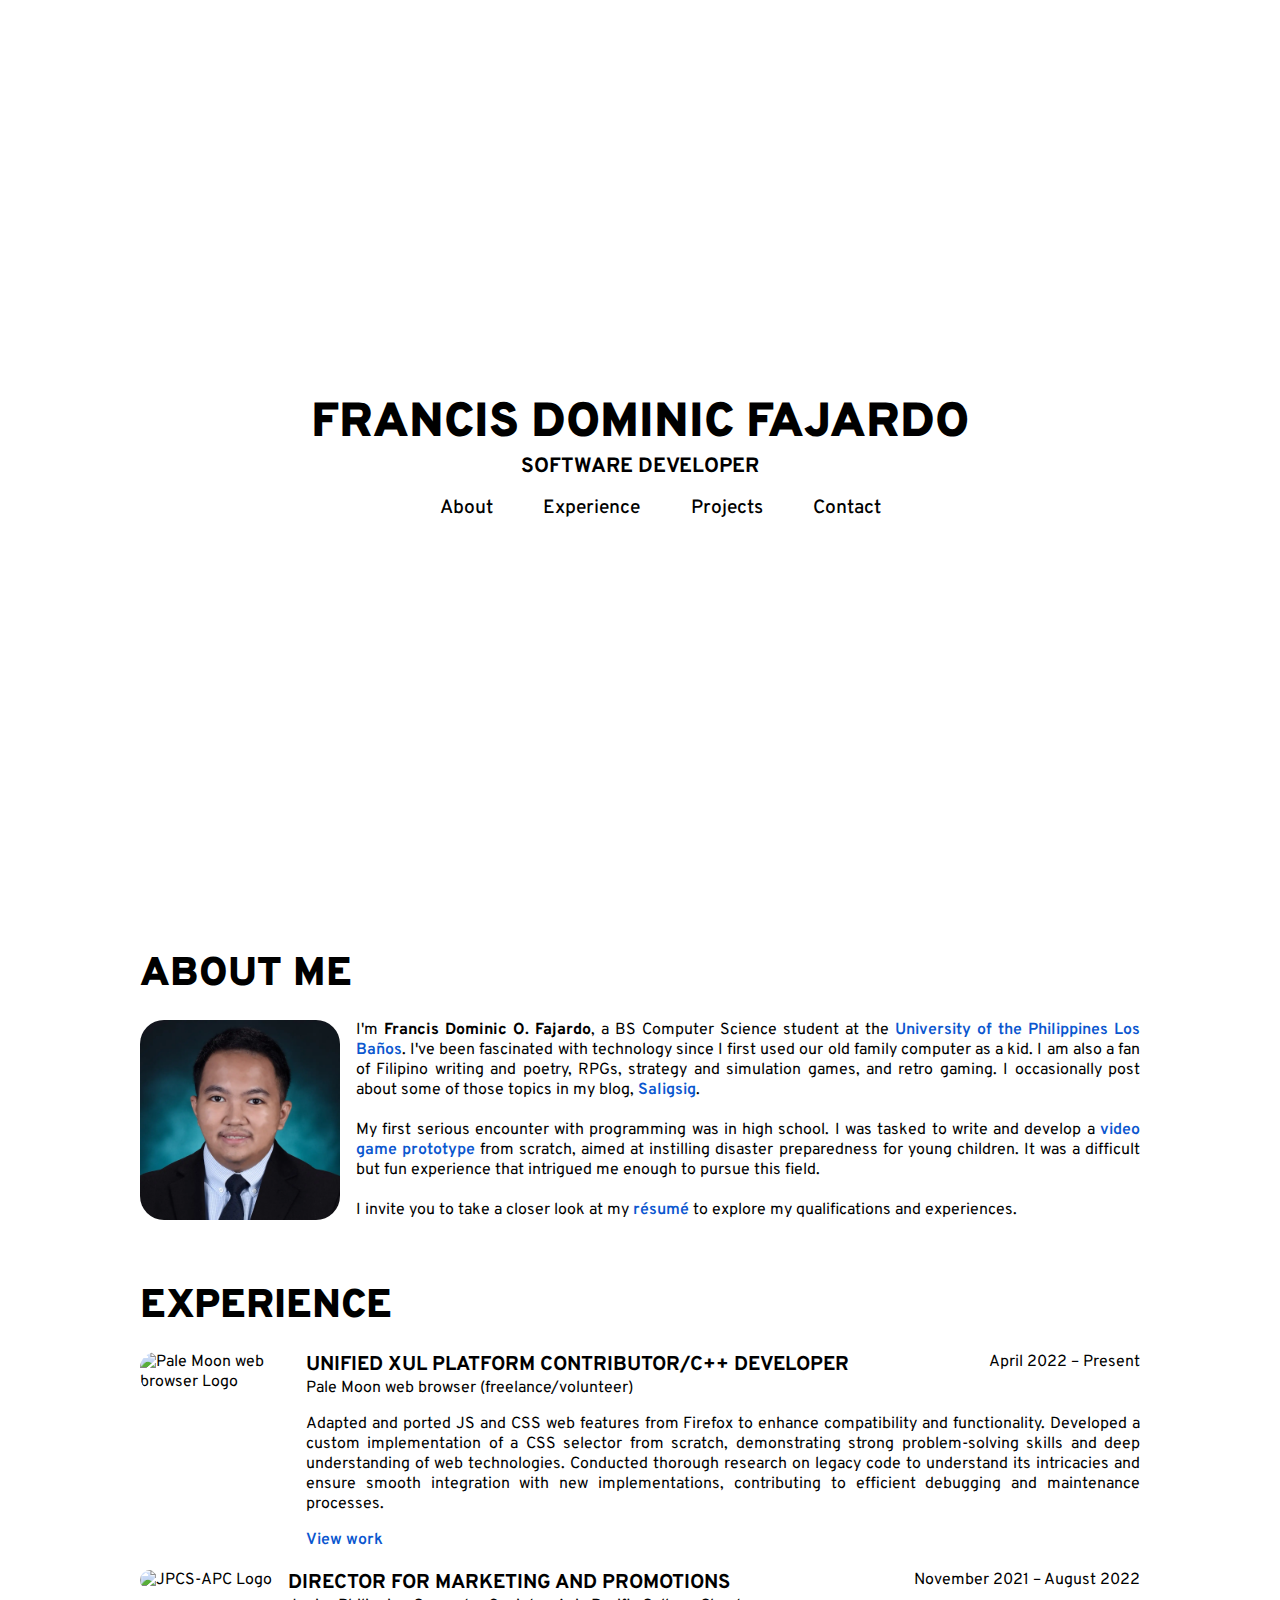
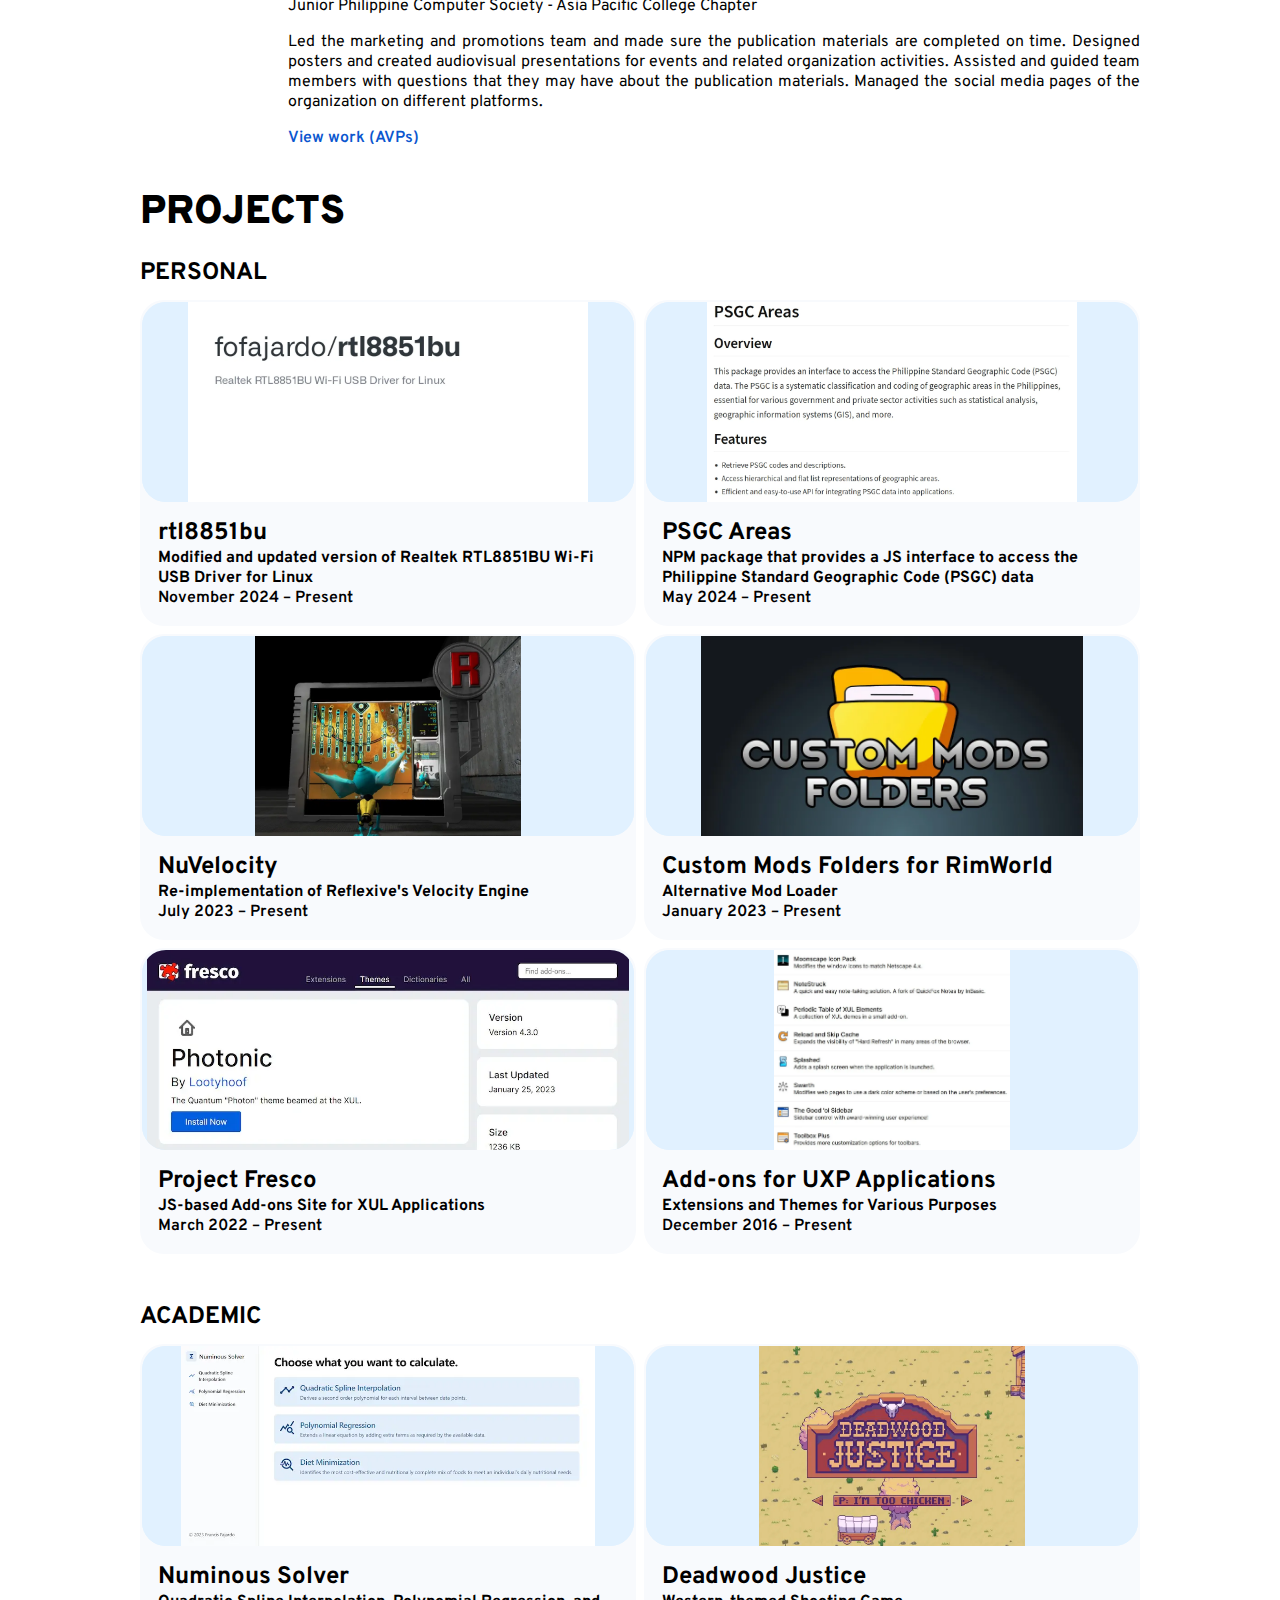
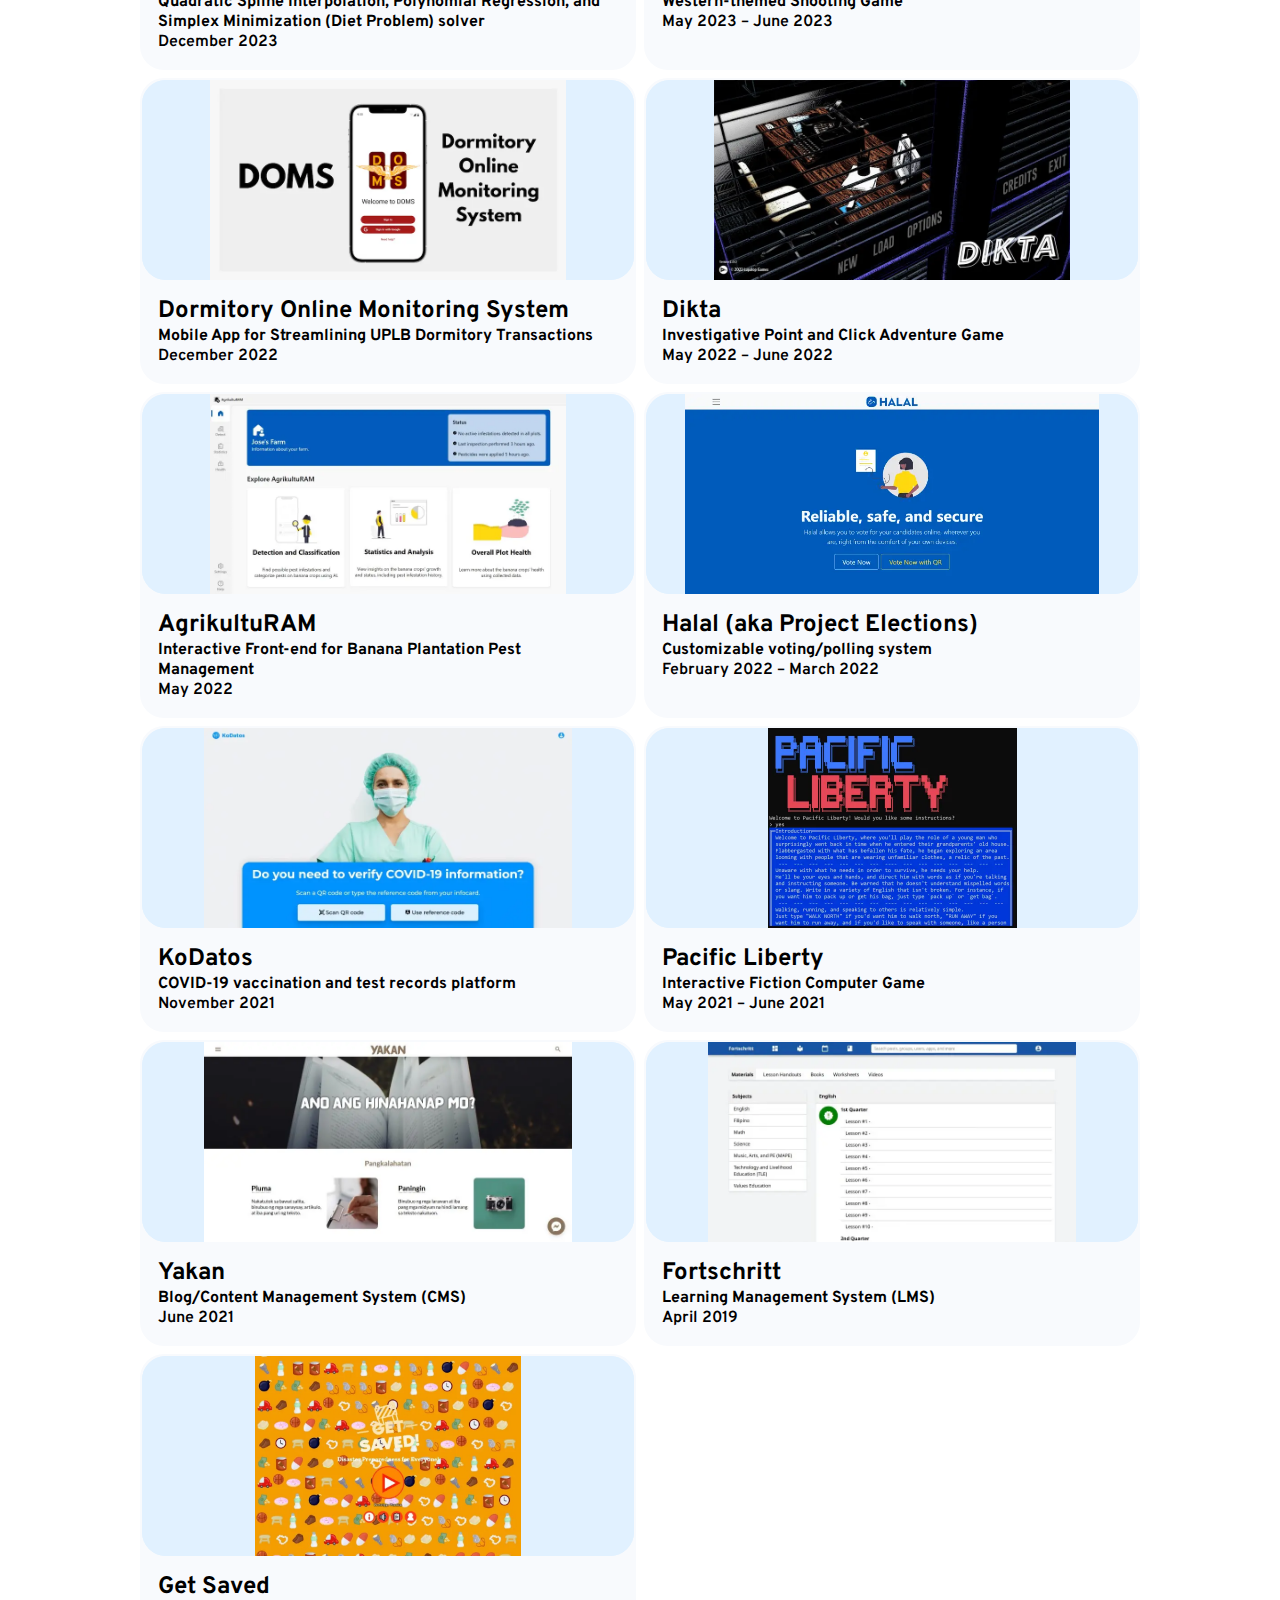
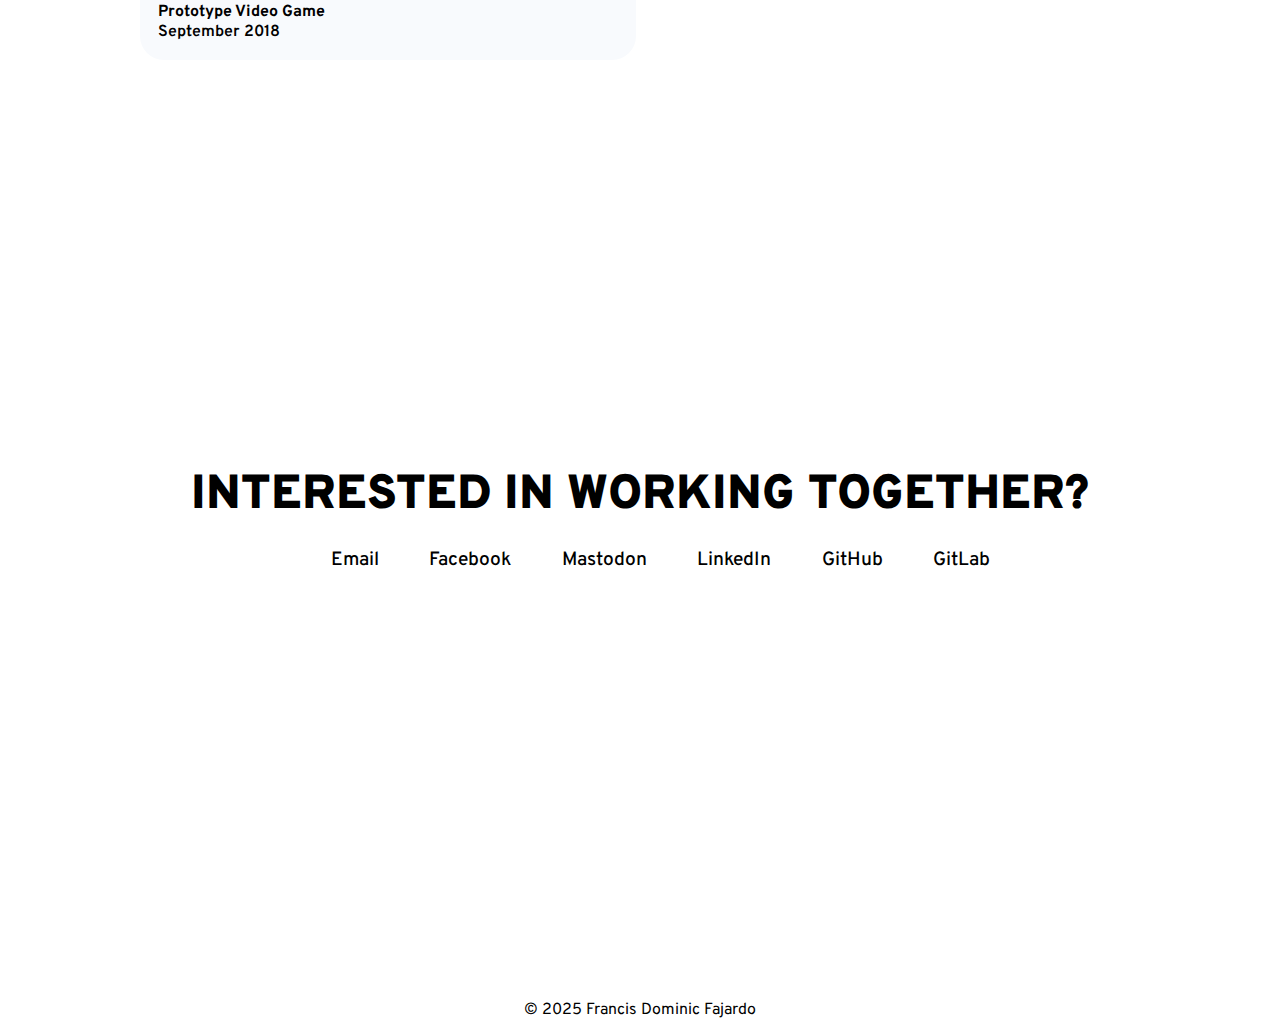
==== commit 85ddeb91: "Remove redundant Projects mention" ====
--- a/index.html
+++ b/index.html
@@ -154,7 +154,7 @@
                     </div>
                     <div id="cardset-personalprojects" class="cardset grid">
                     </div>
-                    <h2 style="margin-top: 2em;">Academic Projects</h2>
+                    <h2 style="margin-top: 2em;">Academic</h2>
                     <div class="cardset-loader">
                         <div class="card phs">
                         </div>
--- a/assets/common.css
+++ b/assets/common.css
@@ -382,7 +382,7 @@
   width: 200px;
   height: 200px;
   border-radius: 24px;
-  background: #FFFFFF;
+  background: var(--color-secondary);
 }
 
 .card-preview-placeholder,
@@ -399,7 +399,7 @@
   transition: opacity 1s ease-in;
   opacity: 1;
   object-position: center center;
-  object-fit: cover;
+  object-fit: contain;
 }
 
 .card > .card-preview img.loading {
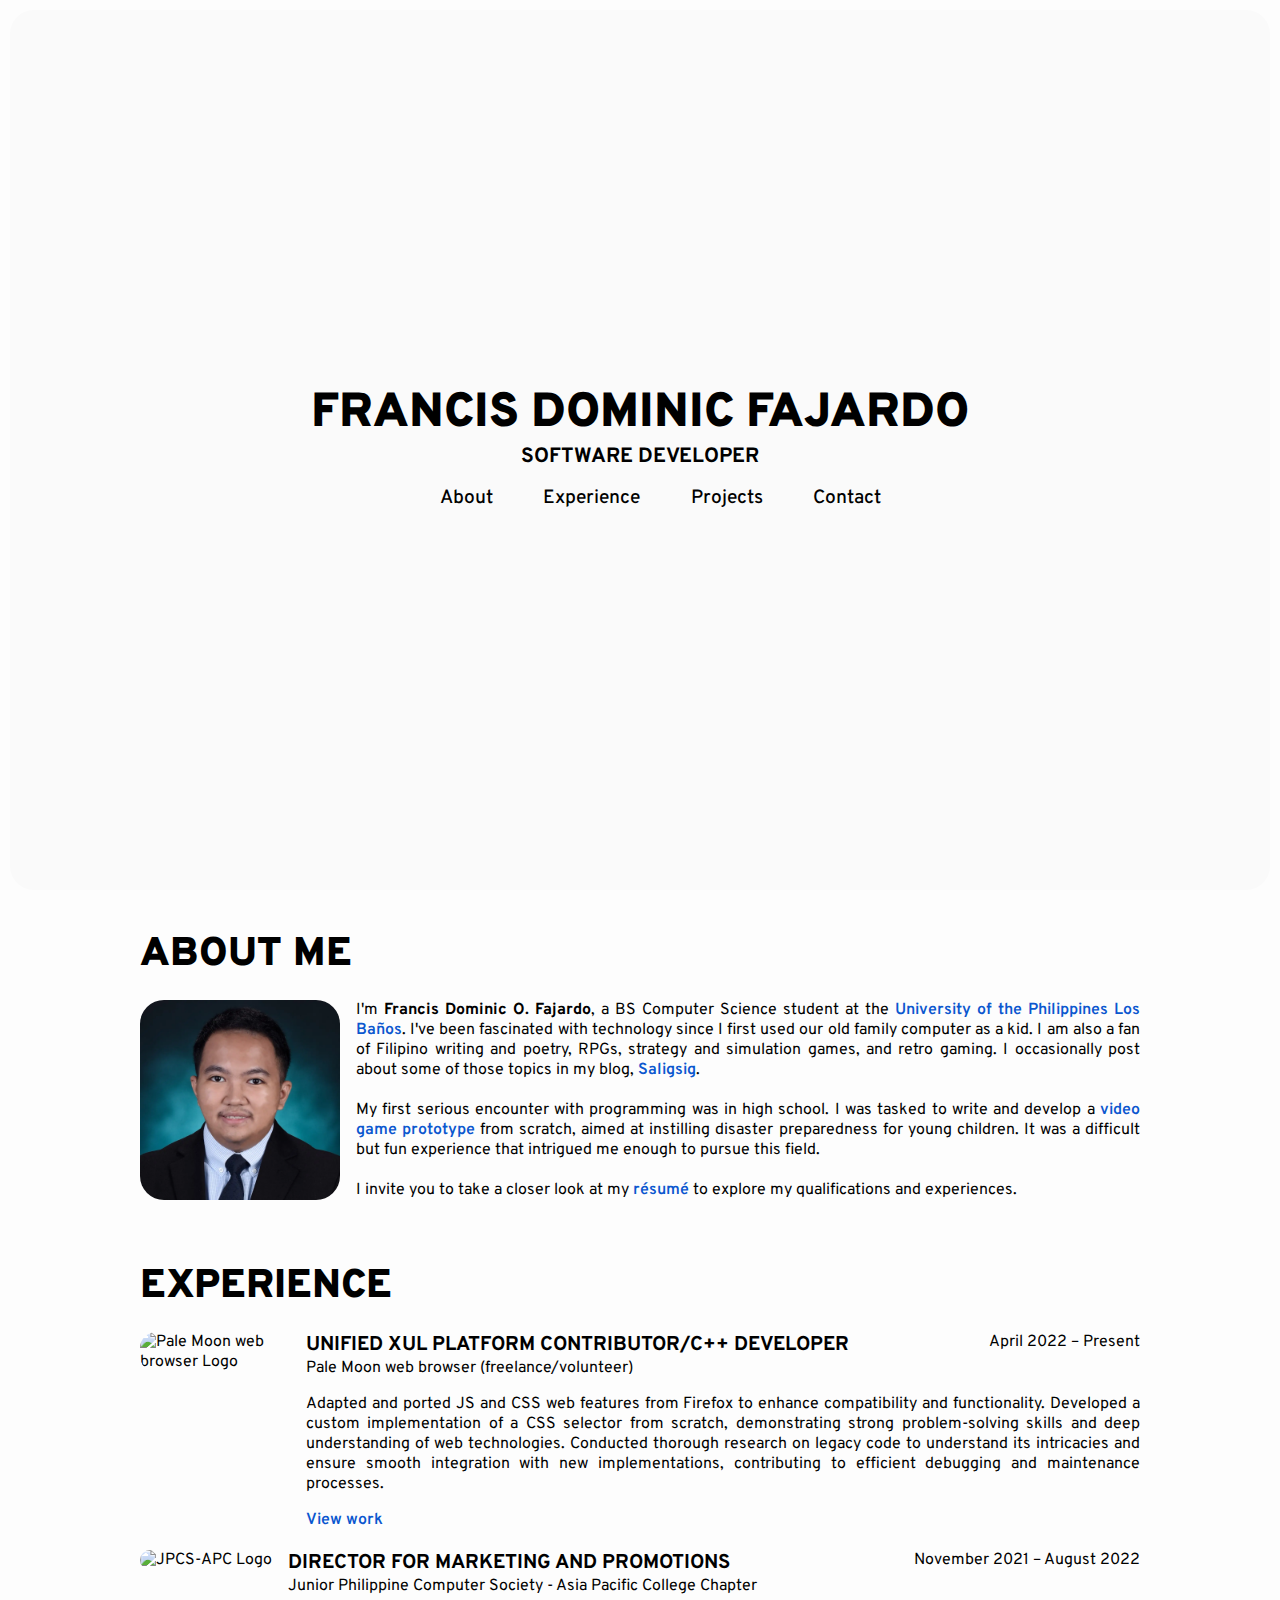
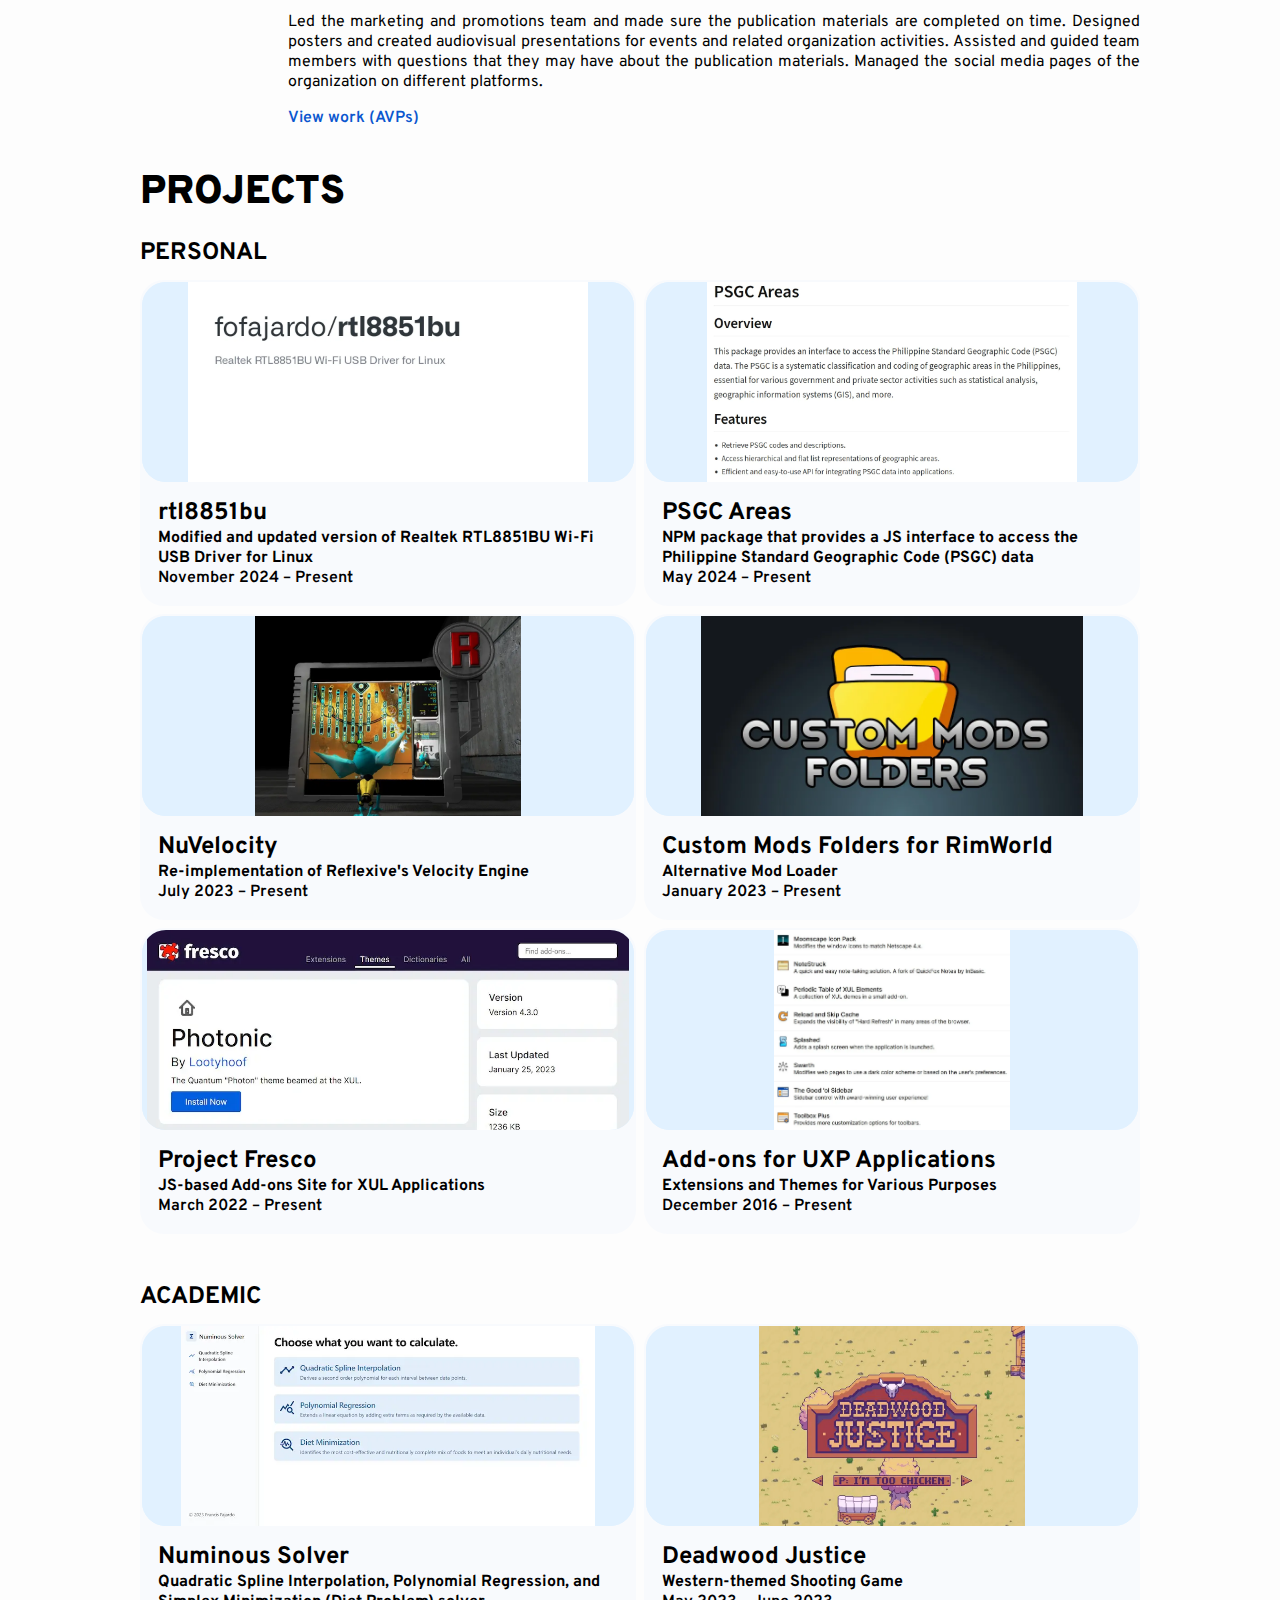
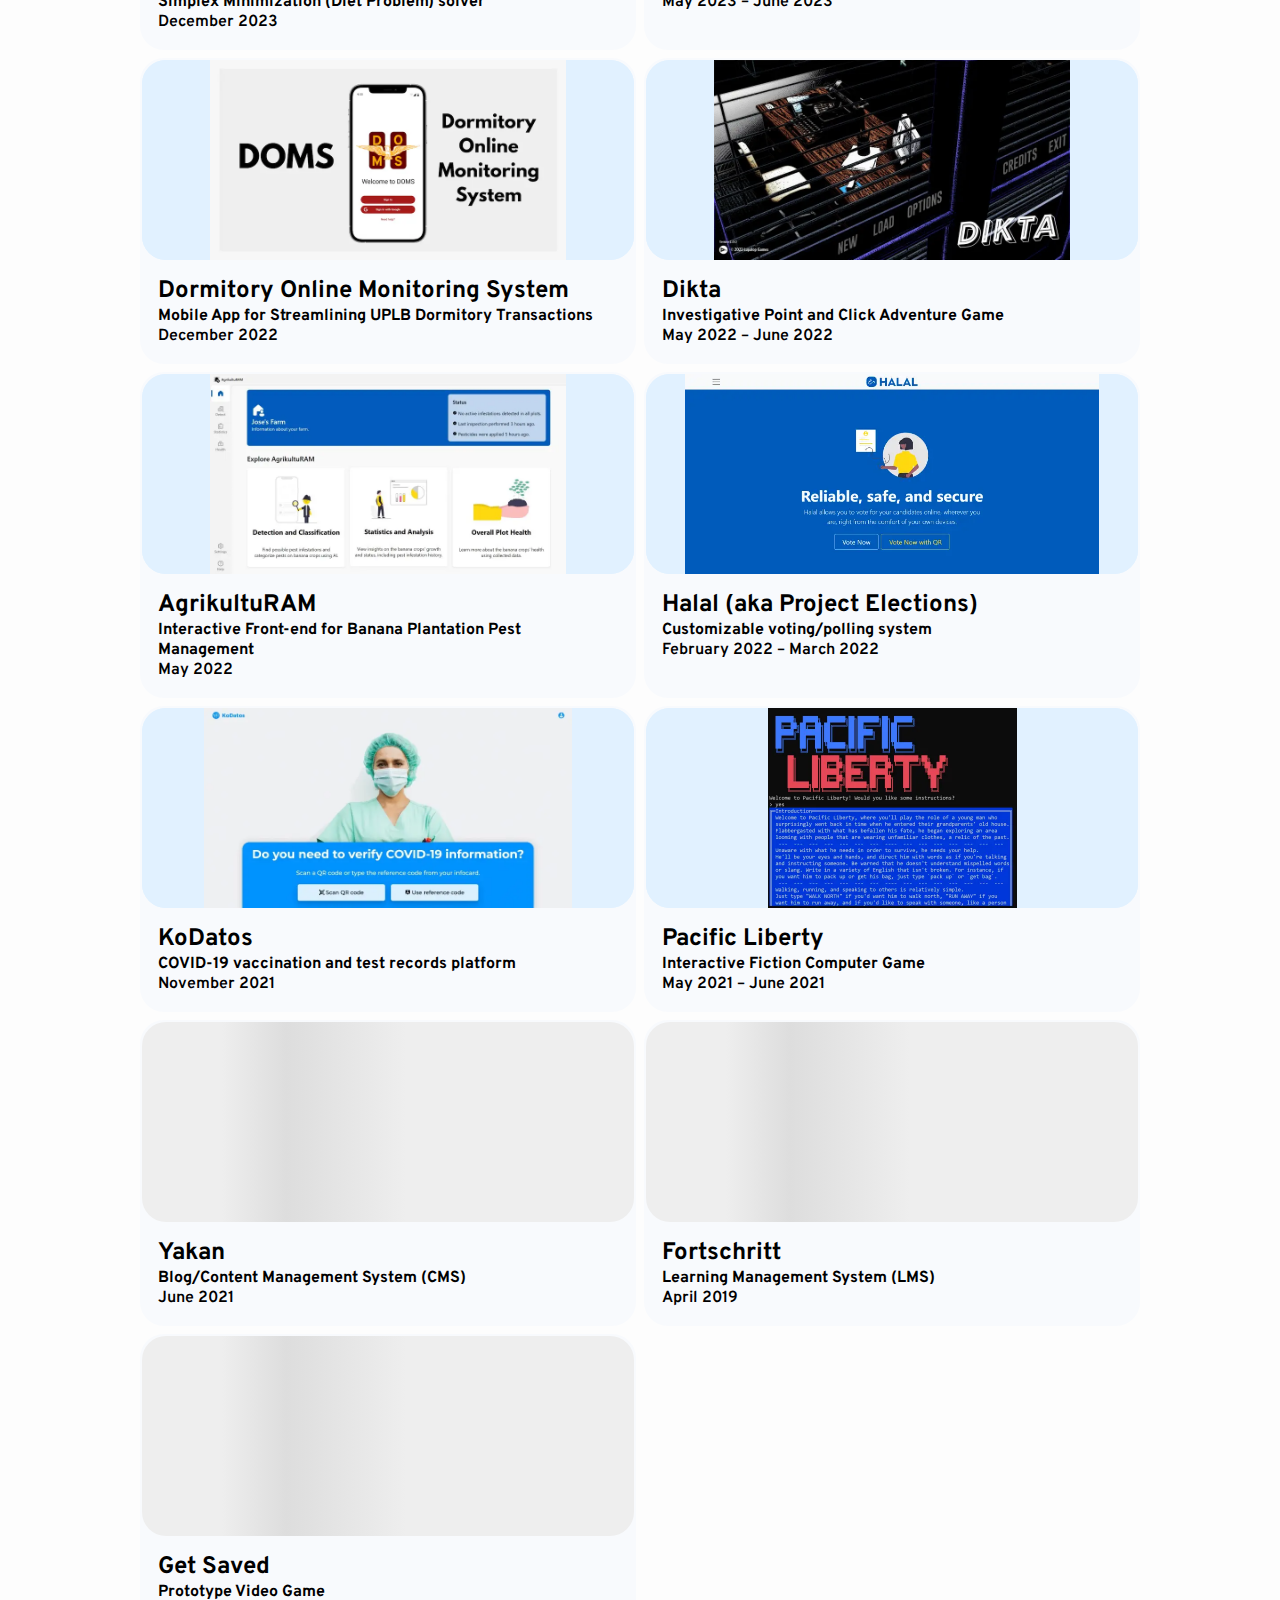
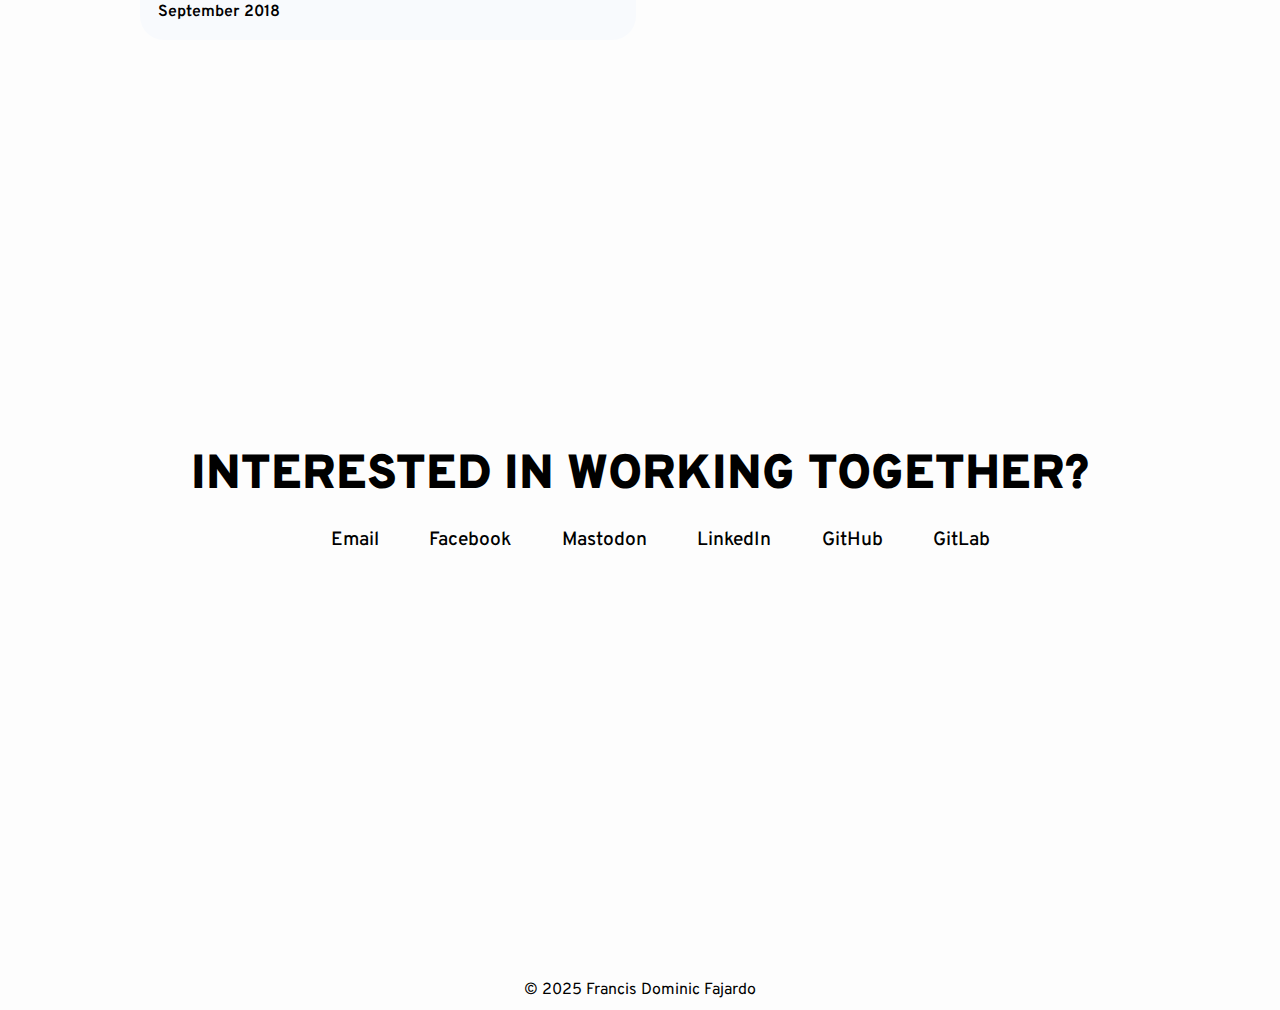
==== commit 9d6df7c5: "Restore main card background but make it faint" ====
--- a/index.html
+++ b/index.html
@@ -34,7 +34,7 @@
     </head>
     <body>
         <main>
-            <section class="bg">
+            <section class="bg cl cl1">
                 <div id="section-front-page" class="content-layout center full">
                     <span class="title">Francis Dominic Fajardo</span>
                     <span class="subtitle">Software Developer</span>
--- a/assets/common.css
+++ b/assets/common.css
@@ -6,7 +6,8 @@
   --color-accent: #0b57cf;
   --card-background-normal: #f8fafd;
   --card-background-hover: var(--color-secondary);
-  --page-background: #ffffff;
+  --page-background: #fdfdfd;
+  --page-background-alternate: #fafafa;
   --page-header-color: #000000;
   --page-text-color: #000;
   --page-font: "Overpass", "Red Hat Display", "Helvetica", "Segoe UI", "Roboto", sans-serif;
@@ -20,6 +21,7 @@
     --color-accent: #ffffff;
     --card-background-normal: #28292A;
     --page-background: #000000;
+    --page-background-alternate: #181818;
     --page-header-color: #ffffff;
     --page-text-color: #cccccc;
   }
@@ -34,8 +36,8 @@
 
 @keyframes slide {
   from {
-    opacity: 0;
-    transform: scale(0) translateY(-500px);
+    opacity: 0.001;
+    transform: scale(0.001) translateY(-500px);
   }
   to {
     opacity: 1;
@@ -130,6 +132,22 @@
   align-items: center;
   justify-content: center;
   flex-direction: column;
+}
+
+.bg.cl {
+  background-size: 800% 800%;
+  background-attachment: fixed;
+  border-radius: 24px;
+  margin: 10px;
+  animation: cl-gradient 30s ease infinite;
+}
+
+.bg.cl1 {
+  background: var(--page-background-alternate);
+}
+
+.bg.cl > .full {
+  height: calc(100vh - 40px);
 }
 
 .full {
